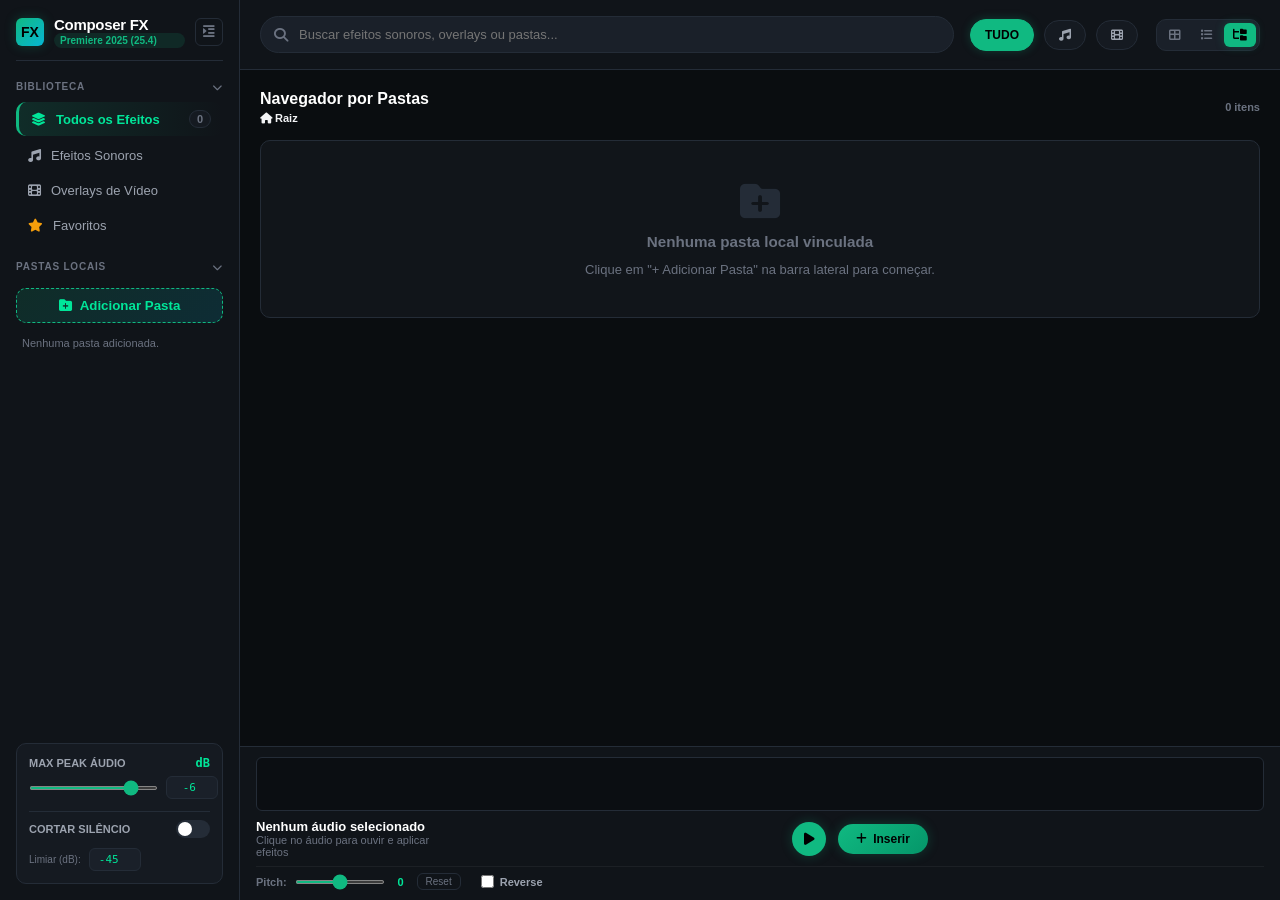
==== index.html @ 4caf9c28 "feat: exibição do gráfico de Waveform no rodapé do player e adição do botão principal + Inserir ao l" ====
<!DOCTYPE html>
<html lang="pt-BR">
<head>
    <meta charset="UTF-8">
    <meta name="viewport" content="width=device-width, initial-scale=1.0">
    <title>Premiere Composer FX Studio</title>
    <!-- FontAwesome for sleek icons -->
    <link rel="stylesheet" href="https://cdnjs.cloudflare.com/ajax/libs/font-awesome/6.4.0/css/all.min.css">
    <link rel="stylesheet" href="css/styles.css">
</head>
<body>

    <div class="app-container">
        <!-- Sidebar Navigation -->
        <aside class="sidebar" id="sidebar">
            <div class="brand-header">
                <div class="brand-logo">FX</div>
                <div style="flex:1;">
                    <div class="brand-title">Composer FX</div>
                    <div class="brand-version">Premiere 2025 (25.4)</div>
                </div>
                <button class="btn-sidebar-toggle" id="btn-toggle-sidebar" title="Recolher Barra Lateral">
                    <i class="fas fa-indent"></i>
                </button>
            </div>

            <!-- Main Categories -->
            <div class="nav-section" id="section-library">
                <div class="nav-section-title collapsible-header" id="header-library">
                    <span>BIBLIOTECA</span>
                    <i class="fas fa-chevron-down toggle-chevron"></i>
                </div>
                <ul class="nav-menu" id="menu-library">
                    <li class="nav-item active" data-filter="all">
                        <i class="fas fa-layer-group"></i>
                        <span>Todos os Efeitos</span>
                        <span class="nav-badge" id="badge-count-all">0</span>
                    </li>
                    <li class="nav-item" data-filter="sfx">
                        <i class="fas fa-music"></i>
                        <span>Efeitos Sonoros</span>
                    </li>
                    <li class="nav-item" data-filter="overlay">
                        <i class="fas fa-film"></i>
                        <span>Overlays de Vídeo</span>
                    </li>
                    <li class="nav-item" data-filter="favorites">
                        <i class="fas fa-star" style="color:#f59e0b;"></i>
                        <span>Favoritos</span>
                    </li>
                </ul>
            </div>

            <!-- Folders Section -->
            <div class="folders-container" id="section-folders">
                <div class="nav-section-title collapsible-header" id="header-folders">
                    <span>PASTAS LOCAIS</span>
                    <i class="fas fa-chevron-down toggle-chevron"></i>
                </div>
                <div class="folders-body" id="body-folders">
                    <button class="folder-btn-add" id="btn-add-folder">
                        <i class="fas fa-folder-plus"></i> Adicionar Pasta
                    </button>
                    <div class="sidebar-folder-tree" id="folder-list">
                        <!-- Populated dynamically with nested tree nodes -->
                    </div>
                </div>
            </div>

            <!-- Persistent Settings (Max Peak & Cut Silence) -->
            <div class="sidebar-settings">
                <div class="setting-group">
                    <div class="setting-label">
                        <span>MAX PEAK ÁUDIO</span>
                        <span class="setting-value" id="val-max-peak">dB</span>
                    </div>
                    <div class="setting-input-row">
                        <input type="range" id="slider-max-peak" min="-36.0" max="0.0" step="0.5" value="-6.0">
                        <input type="number" id="input-max-peak" class="num-input" min="-36.0" max="0.0" step="0.5" value="-6.0">
                    </div>
                </div>

                <div class="setting-group" style="border-top:1px solid var(--border-color); padding-top:8px;">
                    <div class="setting-label">
                        <span>CORTAR SILÊNCIO</span>
                        <label class="toggle-switch">
                            <input type="checkbox" id="toggle-auto-cut">
                            <span class="toggle-slider"></span>
                        </label>
                    </div>
                    <div class="setting-input-row" style="margin-top:4px;">
                        <span style="font-size:10px; color:var(--text-dim);">Limiar (dB):</span>
                        <input type="number" id="input-silence-thresh" class="num-input" min="-80" max="-10" step="1" value="-45">
                    </div>
                </div>
            </div>
        </aside>

        <!-- Main Content View -->
        <main class="main-content">
            <!-- Top Search Header -->
            <header class="top-header">
                <button class="btn-sidebar-expand" id="btn-expand-sidebar" title="Expandir Barra Lateral" style="display: none;">
                    <i class="fas fa-outdent"></i>
                </button>

                <div class="search-box">
                    <i class="fas fa-search search-icon"></i>
                    <input type="text" id="search-input" class="search-input" placeholder="Buscar efeitos sonoros, overlays ou pastas..." autocomplete="off">
                </div>

                <div class="header-actions">
                    <button class="btn-pill active" data-filter="all" title="Todos os Efeitos">TUDO</button>
                    <button class="btn-pill" data-filter="sfx" title="Somente Efeitos Sonoros"><i class="fas fa-music"></i></button>
                    <button class="btn-pill" data-filter="overlay" title="Somente Overlays de Vídeo"><i class="fas fa-film"></i></button>
                    
                    <div class="view-mode-group" id="view-mode-group">
                        <button class="btn-view-mode" data-view="grid" title="Visualização em Grid">
                            <i class="fas fa-th-large"></i>
                        </button>
                        <button class="btn-view-mode" data-view="list" title="Visualização em Lista">
                            <i class="fas fa-list"></i>
                        </button>
                        <button class="btn-view-mode active" data-view="folder" title="Navegar por Pastas">
                            <i class="fas fa-folder-tree"></i>
                        </button>
                    </div>
                </div>
            </header>

            <!-- Indexing Progress Bar Banner -->
            <div class="indexing-banner" id="indexing-banner" style="display: none;">
                <div class="indexing-info">
                    <i class="fas fa-compact-disc fa-spin indexing-icon"></i>
                    <div class="indexing-text-group">
                        <span class="indexing-status-title" id="indexing-status-title">Indexando pastas...</span>
                        <span class="indexing-status-detail" id="indexing-status-detail">Varrendo arquivos em lote...</span>
                    </div>
                </div>
                <div class="indexing-bar-wrapper">
                    <div class="indexing-bar-fill" id="indexing-bar-fill" style="width: 0%;"></div>
                </div>
                <span class="indexing-count-badge" id="indexing-count-badge">0 arquivos</span>
            </div>

            <!-- Content Area -->
            <section class="content-body">
                <div class="section-header">
                    <div class="section-header-left">
                        <h2 class="section-title" id="section-title">Navegador de Assets</h2>
                        <div class="breadcrumb-container" id="breadcrumb-container" style="display: none;">
                            <!-- Breadcrumb links populated dynamically -->
                        </div>
                    </div>
                    <div class="section-header-right" id="asset-count-display">
                        0 itens
                    </div>
                </div>

                <div class="grid-assets" id="grid-assets">
                    <!-- Populated dynamically (Grid, List, or Folder view) -->
                </div>
            </section>

            <!-- Player Bar Footer -->
            <footer class="player-bar">
                <!-- Waveform Display Box (Estilo Premiere Composer) -->
                <div class="player-waveform-box" id="player-waveform-box">
                    <canvas id="player-waveform-canvas" class="player-waveform-canvas"></canvas>
                </div>

                <div class="player-top-row">
                    <div class="player-info">
                        <div class="player-title-box">
                            <span class="player-title" id="player-title">Nenhum áudio selecionado</span>
                            <span class="player-subtitle">Clique no áudio para ouvir e aplicar efeitos</span>
                        </div>
                    </div>

                    <div class="player-controls">
                        <div class="player-buttons">
                            <button class="btn-play-main" id="btn-play-main" title="Tocar / Pausar">
                                <i class="fas fa-play"></i>
                            </button>
                            <button class="btn-insert-main" id="btn-insert-main" title="Inserir na Timeline do Premiere">
                                <i class="fas fa-plus"></i> Inserir
                            </button>
                        </div>
                    </div>
                </div>

                <!-- Advanced Audio Controls: Pitch & Reverse (Estilo Premiere Composer) -->
                <div class="player-extra-controls">
                    <div class="pitch-control-group">
                        <span class="ctrl-label">Pitch:</span>
                        <input type="range" id="slider-pitch" class="pitch-slider" min="-12" max="12" step="1" value="0">
                        <span class="pitch-value-badge" id="val-pitch">0</span>
                        <button class="btn-reset-pitch" id="btn-reset-pitch" title="Resetar Afinação">Reset</button>
                    </div>

                    <div class="reverse-control-group">
                        <label class="reverse-checkbox-label">
                            <input type="checkbox" id="chk-reverse">
                            <span>Reverse</span>
                        </label>
                    </div>
                </div>
            </footer>
        </main>
    </div>

    <!-- Toast Notification -->
    <div id="toast-notification" style="
        position: fixed; bottom: 80px; right: 24px;
        background: linear-gradient(135deg, var(--accent-emerald), #059669);
        color: #000; font-weight: 700; font-size: 12px;
        padding: 10px 18px; border-radius: var(--radius-full);
        box-shadow: 0 4px 20px rgba(0,0,0,0.4);
        opacity: 0; transform: translateY(10px); transition: all 0.3s; pointer-events: none; z-index: 9999;
    "></div>

    <!-- JavaScript Dependencies -->
    <script src="js/CSInterface.js"></script>
    <script src="js/cache-manager.js"></script>
    <script src="js/audio-engine.js"></script>
    <script src="js/overlay-engine.js"></script>
    <script src="js/app.js"></script>
</body>
</html>
---- css/styles.css ----
/* Premiere Composer FX Studio - Modern Dark Emerald Theme */
:root {
    --bg-primary: #0a0d10;
    --bg-sidebar: #101419;
    --bg-card: #151a21;
    --bg-card-hover: #1c232d;
    --bg-input: #1a2029;
    --border-color: #242c37;
    --border-accent: #10b981;
    
    --accent-emerald: #10b981;
    --accent-emerald-glow: rgba(16, 185, 129, 0.25);
    --accent-green-bright: #00e699;
    --accent-cyan: #06b6d4;
    --accent-red: #ef4444;
    
    --text-main: #f3f4f6;
    --text-muted: #9ca3af;
    --text-dim: #6b7280;
    
    --radius-sm: 6px;
    --radius-md: 10px;
    --radius-lg: 16px;
    --radius-full: 9999px;
    
    --transition: all 0.2s cubic-bezier(0.4, 0, 0.2, 1);
    --font-family: 'Inter', -apple-system, BlinkMacSystemFont, 'Segoe UI', Roboto, Helvetica, Arial, sans-serif;
}

* {
    box-sizing: border-box;
    margin: 0;
    padding: 0;
    user-select: none;
}

body {
    font-family: var(--font-family);
    background-color: var(--bg-primary);
    color: var(--text-main);
    font-size: 13px;
    height: 100vh;
    overflow: hidden;
    display: flex;
    flex-direction: column;
}

/* App Container Layout */
.app-container {
    display: flex;
    flex: 1;
    overflow: hidden;
}

/* Sidebar */
.sidebar {
    width: 240px;
    background-color: var(--bg-sidebar);
    border-right: 1px solid var(--border-color);
    display: flex;
    flex-direction: column;
    padding: 16px;
    gap: 16px;
    flex-shrink: 0;
    transition: width 0.25s cubic-bezier(0.4, 0, 0.2, 1), margin 0.25s cubic-bezier(0.4, 0, 0.2, 1), padding 0.25s ease;
    overflow: hidden;
}

.sidebar.collapsed {
    width: 0;
    padding: 0;
    border-right: none;
    margin-left: -1px;
}

.btn-sidebar-toggle, .btn-sidebar-expand {
    background: transparent;
    border: 1px solid var(--border-color);
    color: var(--text-dim);
    width: 28px;
    height: 28px;
    border-radius: var(--radius-sm);
    display: flex;
    align-items: center;
    justify-content: center;
    cursor: pointer;
    transition: var(--transition);
}

.btn-sidebar-toggle:hover, .btn-sidebar-expand:hover {
    color: #fff;
    background: rgba(255, 255, 255, 0.08);
    border-color: var(--accent-emerald);
}

.brand-header {
    display: flex;
    align-items: center;
    gap: 10px;
    padding-bottom: 12px;
    border-bottom: 1px solid var(--border-color);
}

.brand-logo {
    width: 28px;
    height: 28px;
    background: linear-gradient(135deg, var(--accent-emerald), var(--accent-cyan));
    border-radius: var(--radius-sm);
    display: flex;
    align-items: center;
    justify-content: center;
    color: #000;
    font-weight: 800;
    font-size: 14px;
    box-shadow: 0 0 12px var(--accent-emerald-glow);
}

.brand-title {
    font-size: 15px;
    font-weight: 700;
    letter-spacing: -0.3px;
    color: #fff;
}

.brand-version {
    font-size: 10px;
    color: var(--accent-emerald);
    background: rgba(16, 185, 129, 0.12);
    padding: 2px 6px;
    border-radius: var(--radius-full);
    font-weight: 600;
}

/* Navigation Categories */
.nav-section-title {
    font-size: 10px;
    text-transform: uppercase;
    letter-spacing: 0.8px;
    color: var(--text-dim);
    font-weight: 700;
    margin-bottom: 6px;
}

.collapsible-header {
    display: flex;
    align-items: center;
    justify-content: space-between;
    cursor: pointer;
    padding: 4px 0;
    user-select: none;
    transition: var(--transition);
}

.collapsible-header:hover {
    color: var(--accent-emerald);
}

.toggle-chevron {
    font-size: 10px;
    transition: transform 0.2s ease;
    color: var(--text-dim);
}

.nav-section.collapsed .toggle-chevron,
.folders-container.collapsed .toggle-chevron {
    transform: rotate(-90deg);
}

.nav-section.collapsed #menu-library,
.folders-container.collapsed #body-folders {
    display: none;
}

/* Sidebar Tree Explorer */
.sidebar-folder-tree {
    display: flex;
    flex-direction: column;
    gap: 2px;
    margin-top: 8px;
    max-height: 380px;
    overflow-y: auto;
    padding-right: 4px;
}

.tree-node {
    display: flex;
    flex-direction: column;
}

.tree-row {
    display: flex;
    align-items: center;
    gap: 6px;
    padding: 6px 8px;
    border-radius: var(--radius-sm);
    color: var(--text-muted);
    cursor: pointer;
    transition: var(--transition);
    font-size: 12px;
}

.tree-row:hover {
    background-color: rgba(255, 255, 255, 0.05);
    color: var(--text-main);
}

.tree-row.active {
    background: linear-gradient(90deg, rgba(16, 185, 129, 0.2), transparent);
    color: var(--accent-green-bright);
    font-weight: 600;
    border-left: 2px solid var(--accent-emerald);
}

.tree-expander {
    width: 14px;
    height: 14px;
    display: flex;
    align-items: center;
    justify-content: center;
    font-size: 9px;
    color: var(--text-dim);
    transition: transform 0.15s ease;
}

.tree-expander:hover {
    color: #fff;
}

.tree-expander.expanded {
    transform: rotate(90deg);
}

.tree-folder-icon {
    color: #f59e0b;
    font-size: 12px;
}

.tree-folder-name {
    flex: 1;
    white-space: nowrap;
    overflow: hidden;
    text-overflow: ellipsis;
}

.tree-folder-badge {
    font-size: 9px;
    color: var(--text-dim);
    background: rgba(255, 255, 255, 0.05);
    padding: 1px 5px;
    border-radius: var(--radius-full);
}

.tree-folder-remove {
    font-size: 10px;
    color: var(--text-dim);
    opacity: 0;
    transition: opacity 0.15s;
    padding: 2px;
}

.tree-row:hover .tree-folder-remove {
    opacity: 1;
}

.tree-folder-remove:hover {
    color: var(--accent-red);
}

.tree-children {
    display: flex;
    flex-direction: column;
    gap: 2px;
    margin-left: 14px;
    padding-left: 6px;
    border-left: 1px dashed rgba(255, 255, 255, 0.1);
}

.nav-menu {
    display: flex;
    flex-direction: column;
    gap: 4px;
    list-style: none;
}

.nav-item {
    display: flex;
    align-items: center;
    gap: 10px;
    padding: 8px 12px;
    border-radius: var(--radius-md);
    color: var(--text-muted);
    cursor: pointer;
    transition: var(--transition);
    font-weight: 500;
}

.nav-item:hover {
    background-color: rgba(255, 255, 255, 0.04);
    color: var(--text-main);
}

.nav-item.active {
    background: linear-gradient(90deg, rgba(16, 185, 129, 0.15), transparent);
    color: var(--accent-green-bright);
    border-left: 3px solid var(--accent-emerald);
    font-weight: 600;
}

.nav-badge {
    margin-left: auto;
    background: var(--bg-card);
    border: 1px solid var(--border-color);
    padding: 2px 7px;
    border-radius: var(--radius-full);
    font-size: 11px;
    color: var(--text-dim);
}

/* Folder Tree Container */
.folders-container {
    flex: 1;
    overflow-y: auto;
    display: flex;
    flex-direction: column;
    gap: 6px;
}

.folder-btn-add {
    display: flex;
    align-items: center;
    justify-content: center;
    gap: 8px;
    width: 100%;
    padding: 9px;
    background: linear-gradient(135deg, rgba(16, 185, 129, 0.15), rgba(6, 182, 212, 0.15));
    border: 1px dashed var(--accent-emerald);
    border-radius: var(--radius-md);
    color: var(--accent-green-bright);
    font-weight: 600;
    cursor: pointer;
    transition: var(--transition);
}

.folder-btn-add:hover {
    background: linear-gradient(135deg, rgba(16, 185, 129, 0.25), rgba(6, 182, 212, 0.25));
    box-shadow: 0 0 10px var(--accent-emerald-glow);
}

.folder-list {
    display: flex;
    flex-direction: column;
    gap: 2px;
}

.folder-item {
    display: flex;
    align-items: center;
    justify-content: space-between;
    padding: 6px 10px;
    border-radius: var(--radius-sm);
    color: var(--text-muted);
    cursor: pointer;
    font-size: 12px;
}

.folder-item:hover {
    background-color: var(--bg-card-hover);
    color: var(--text-main);
}

.folder-item .folder-remove {
    opacity: 0;
    color: var(--text-dim);
    transition: var(--transition);
}

.folder-item:hover .folder-remove {
    opacity: 1;
}

.folder-item .folder-remove:hover {
    color: var(--accent-red);
}

/* Settings Box in Sidebar */
.sidebar-settings {
    background: var(--bg-card);
    border: 1px solid var(--border-color);
    border-radius: var(--radius-md);
    padding: 12px;
    display: flex;
    flex-direction: column;
    gap: 12px;
}

.setting-group {
    display: flex;
    flex-direction: column;
    gap: 6px;
}

.setting-label {
    display: flex;
    justify-content: space-between;
    align-items: center;
    font-size: 11px;
    font-weight: 600;
    color: var(--text-muted);
}

.setting-value {
    color: var(--accent-green-bright);
    font-family: monospace;
    font-size: 12px;
}

.setting-input-row {
    display: flex;
    align-items: center;
    gap: 8px;
}

input[type="range"] {
    flex: 1;
    accent-color: var(--accent-emerald);
    height: 4px;
    border-radius: 2px;
    background: var(--border-color);
    cursor: pointer;
}

.num-input {
    width: 52px;
    background: var(--bg-input);
    border: 1px solid var(--border-color);
    border-radius: var(--radius-sm);
    color: var(--accent-green-bright);
    padding: 4px 6px;
    font-size: 11px;
    text-align: right;
    font-family: monospace;
}

/* Toggle Switch */
.toggle-switch {
    position: relative;
    display: inline-block;
    width: 34px;
    height: 18px;
}

.toggle-switch input {
    opacity: 0;
    width: 0;
    height: 0;
}

.toggle-slider {
    position: absolute;
    cursor: pointer;
    top: 0; left: 0; right: 0; bottom: 0;
    background-color: var(--border-color);
    transition: .2s;
    border-radius: 18px;
}

.toggle-slider:before {
    position: absolute;
    content: "";
    height: 14px;
    width: 14px;
    left: 2px;
    bottom: 2px;
    background-color: white;
    transition: .2s;
    border-radius: 50%;
}

input:checked + .toggle-slider {
    background-color: var(--accent-emerald);
}

input:checked + .toggle-slider:before {
    transform: translateX(16px);
}

/* Main Content Area */
.main-content {
    flex: 1;
    display: flex;
    flex-direction: column;
    background-color: var(--bg-primary);
    overflow: hidden;
}

/* Top Header Bar */
.top-header {
    padding: 16px 20px;
    background-color: var(--bg-sidebar);
    border-bottom: 1px solid var(--border-color);
    display: flex;
    align-items: center;
    gap: 16px;
}

.search-box {
    flex: 1;
    position: relative;
    display: flex;
    align-items: center;
}

.search-icon {
    position: absolute;
    left: 14px;
    color: var(--text-dim);
    font-size: 14px;
}

.search-input {
    width: 100%;
    background-color: var(--bg-input);
    border: 1px solid var(--border-color);
    border-radius: var(--radius-full);
    padding: 10px 16px 10px 38px;
    color: var(--text-main);
    font-size: 13px;
    outline: none;
    transition: var(--transition);
}

.search-input:focus {
    border-color: var(--accent-emerald);
    box-shadow: 0 0 0 3px var(--accent-emerald-glow);
}

.header-actions {
    display: flex;
    align-items: center;
    gap: 10px;
}

.btn-pill {
    display: flex;
    align-items: center;
    gap: 6px;
    padding: 8px 14px;
    border-radius: var(--radius-full);
    background: var(--bg-card);
    border: 1px solid var(--border-color);
    color: var(--text-muted);
    font-size: 12px;
    font-weight: 500;
    cursor: pointer;
    transition: var(--transition);
}

.btn-pill:hover {
    border-color: var(--accent-emerald);
    color: var(--text-main);
}

.btn-pill.active {
    background: var(--accent-emerald);
    color: #000;
    font-weight: 700;
    border-color: var(--accent-emerald);
    box-shadow: 0 0 10px var(--accent-emerald-glow);
}

/* Asset Content & Grid */
.content-body {
    flex: 1;
    padding: 20px;
    overflow-y: auto;
    display: flex;
    flex-direction: column;
    gap: 16px;
    min-height: 0;
    min-width: 0;
}

.section-header {
    display: flex;
    justify-content: space-between;
    align-items: center;
}

.section-title {
    font-size: 16px;
    font-weight: 700;
    color: #fff;
}

.grid-assets {
    display: grid;
    grid-template-columns: repeat(auto-fill, minmax(260px, 1fr));
    gap: 14px;
}

/* Asset Card */
.asset-card {
    background-color: var(--bg-card);
    border: 1px solid var(--border-color);
    border-radius: var(--radius-md);
    padding: 12px;
    display: flex;
    flex-direction: column;
    gap: 10px;
    transition: var(--transition);
    position: relative;
    overflow: hidden;
}

.asset-card:hover {
    border-color: var(--border-accent);
    transform: translateY(-2px);
    box-shadow: 0 6px 20px rgba(0, 0, 0, 0.3);
}

.card-top {
    display: flex;
    align-items: center;
    justify-content: space-between;
    gap: 8px;
}

.card-title {
    font-weight: 600;
    font-size: 13px;
    color: #fff;
    white-space: nowrap;
    overflow: hidden;
    text-overflow: ellipsis;
    flex: 1;
}

.card-badge {
    padding: 2px 7px;
    border-radius: var(--radius-full);
    font-size: 10px;
    font-weight: 700;
    text-transform: uppercase;
}

.badge-sfx {
    background: rgba(16, 185, 129, 0.15);
    color: var(--accent-green-bright);
    border: 1px solid rgba(16, 185, 129, 0.3);
}

.badge-overlay {
    background: rgba(6, 182, 212, 0.15);
    color: var(--accent-cyan);
    border: 1px solid rgba(6, 182, 212, 0.3);
}

/* Card Preview Area */
.card-preview-box {
    width: 100%;
    height: 60px;
    background-color: #0b0e12;
    border-radius: var(--radius-sm);
    position: relative;
    overflow: hidden;
    display: flex;
    align-items: center;
    justify-content: center;
}

/* Audio Waveform Canvas */
.waveform-canvas {
    width: 100%;
    height: 100%;
    display: block;
}

/* Video Overlay Preview Canvas & Hover Scrub */
.overlay-preview-container {
    width: 100%;
    height: 100%;
    position: relative;
    cursor: pointer;
}

.overlay-thumbnail {
    width: 100%;
    height: 100%;
    object-fit: cover;
}

.overlay-hover-scrubber {
    position: absolute;
    top: 0; left: 0; right: 0; bottom: 0;
    background: rgba(0, 0, 0, 0.2);
    opacity: 0;
    transition: opacity 0.2s;
}

.overlay-preview-container:hover .overlay-hover-scrubber {
    opacity: 1;
}

/* Card Footer */
.card-bottom {
    display: flex;
    align-items: center;
    justify-content: space-between;
    gap: 8px;
}

.card-info-specs {
    display: flex;
    align-items: center;
    gap: 8px;
    font-size: 11px;
    color: var(--text-dim);
}

.peak-tag {
    font-family: monospace;
    color: var(--accent-green-bright);
    font-size: 11px;
}

.card-actions {
    display: flex;
    align-items: center;
    gap: 6px;
}

.btn-icon {
    width: 28px;
    height: 28px;
    border-radius: var(--radius-sm);
    background-color: rgba(255, 255, 255, 0.05);
    border: 1px solid var(--border-color);
    color: var(--text-muted);
    display: flex;
    align-items: center;
    justify-content: center;
    cursor: pointer;
    transition: var(--transition);
}

.btn-icon:hover {
    background-color: var(--bg-card-hover);
    color: var(--text-main);
    border-color: var(--accent-emerald);
}

.btn-insert {
    padding: 5px 12px;
    border-radius: var(--radius-sm);
    background: linear-gradient(135deg, var(--accent-emerald), #059669);
    color: #000;
    font-weight: 700;
    font-size: 11px;
    border: none;
    cursor: pointer;
    transition: var(--transition);
    display: flex;
    align-items: center;
    gap: 4px;
}

.btn-insert:hover {
    box-shadow: 0 0 12px var(--accent-emerald-glow);
    transform: scale(1.02);
}

/* Footer Audio Player Bar */
.player-bar {
    background-color: var(--bg-sidebar);
    border-top: 1px solid var(--border-color);
    display: flex;
    flex-direction: column;
    padding: 10px 16px;
    gap: 8px;
}

.player-waveform-box {
    width: 100%;
    height: 54px;
    background-color: #0b0e12;
    border: 1px solid var(--border-color);
    border-radius: var(--radius-sm);
    overflow: hidden;
    position: relative;
}

.player-waveform-canvas {
    width: 100%;
    height: 100%;
    display: block;
}

.player-top-row {
    display: flex;
    align-items: center;
    justify-content: space-between;
    width: 100%;
}

.player-buttons {
    display: flex;
    align-items: center;
    gap: 10px;
}

.btn-play-main {
    width: 36px;
    height: 36px;
    border-radius: var(--radius-full);
    background: linear-gradient(135deg, var(--accent-emerald), #059669);
    border: none;
    color: #000;
    font-size: 14px;
    display: flex;
    align-items: center;
    justify-content: center;
    cursor: pointer;
    transition: var(--transition);
    box-shadow: 0 0 12px var(--accent-emerald-glow);
}

.btn-play-main:hover {
    transform: scale(1.06);
}

.btn-insert-main {
    padding: 8px 18px;
    border-radius: var(--radius-full);
    background: linear-gradient(135deg, var(--accent-emerald), #059669);
    color: #000;
    font-weight: 700;
    font-size: 12px;
    border: none;
    cursor: pointer;
    display: flex;
    align-items: center;
    gap: 6px;
    transition: var(--transition);
    box-shadow: 0 0 12px var(--accent-emerald-glow);
}

.btn-insert-main:hover {
    transform: scale(1.04);
    box-shadow: 0 0 16px var(--accent-green-bright);
}

.player-extra-controls {
    display: flex;
    align-items: center;
    gap: 20px;
    padding-top: 6px;
    border-top: 1px solid rgba(255, 255, 255, 0.05);
    font-size: 11px;
    color: var(--text-muted);
}

.pitch-control-group {
    display: flex;
    align-items: center;
    gap: 8px;
}

.ctrl-label {
    font-weight: 600;
    color: var(--text-dim);
}

.pitch-slider {
    width: 90px;
    accent-color: var(--accent-emerald);
    cursor: pointer;
}

.pitch-value-badge {
    font-weight: 700;
    color: var(--accent-green-bright);
    min-width: 16px;
    text-align: center;
}

.btn-reset-pitch {
    background: transparent;
    border: 1px solid var(--border-color);
    color: var(--text-dim);
    font-size: 10px;
    padding: 2px 8px;
    border-radius: var(--radius-sm);
    cursor: pointer;
    transition: var(--transition);
}

.btn-reset-pitch:hover {
    color: #fff;
    border-color: var(--accent-emerald);
    background: rgba(16, 185, 129, 0.1);
}

.reverse-control-group {
    display: flex;
    align-items: center;
}

.reverse-checkbox-label {
    display: flex;
    align-items: center;
    gap: 6px;
    cursor: pointer;
    user-select: none;
    font-weight: 600;
    color: var(--text-muted);
    transition: var(--transition);
}

.reverse-checkbox-label input[type="checkbox"] {
    accent-color: var(--accent-emerald);
    cursor: pointer;
}

.reverse-checkbox-label:hover {
    color: #fff;
}

.player-info {
    width: 200px;
    display: flex;
    align-items: center;
    gap: 12px;
}

.player-title-box {
    display: flex;
    flex-direction: column;
    overflow: hidden;
}

.player-title {
    font-weight: 600;
    color: #fff;
    white-space: nowrap;
    overflow: hidden;
    text-overflow: ellipsis;
}

.player-subtitle {
    font-size: 11px;
    color: var(--text-dim);
}

.player-controls {
    flex: 1;
    display: flex;
    flex-direction: column;
    align-items: center;
    gap: 4px;
}

.player-buttons {
    display: flex;
    align-items: center;
    gap: 12px;
}

.btn-play-main {
    width: 34px;
    height: 34px;
    border-radius: 50%;
    background: var(--accent-emerald);
    color: #000;
    border: none;
    display: flex;
    align-items: center;
    justify-content: center;
    cursor: pointer;
    font-size: 14px;
    transition: var(--transition);
}

.btn-play-main:hover {
    transform: scale(1.08);
    box-shadow: 0 0 14px var(--accent-emerald-glow);
}

.player-seek-row {
    width: 100%;
    max-width: 450px;
    display: flex;
    align-items: center;
    gap: 10px;
    font-size: 11px;
    color: var(--text-dim);
    font-family: monospace;
}

.seek-bar {
    flex: 1;
}

/* Custom Scrollbar */
::-webkit-scrollbar {
    width: 6px;
    height: 6px;
}
::-webkit-scrollbar-track {
    background: var(--bg-primary);
}
::-webkit-scrollbar-thumb {
    background: var(--border-color);
    border-radius: 3px;
}
::-webkit-scrollbar-thumb:hover {
    background: var(--text-dim);
}

/* Empty State & Indexing Loader */
.empty-state {
    display: flex;
    flex-direction: column;
    align-items: center;
    justify-content: center;
    padding: 60px 20px;
    text-align: center;
    color: var(--text-dim);
    gap: 12px;
}

.empty-icon {
    font-size: 40px;
    color: var(--border-color);
}

/* ==========================================================================
   VIEW MODE SWITCHER & HEADER EXTRA CONTROLS
   ========================================================================== */
.view-mode-group {
    display: flex;
    align-items: center;
    background: var(--bg-input);
    padding: 3px;
    border-radius: var(--radius-md);
    border: 1px solid var(--border-color);
    margin-left: 8px;
    gap: 2px;
}

.btn-view-mode {
    background: transparent;
    border: none;
    color: var(--text-dim);
    padding: 5px 9px;
    border-radius: var(--radius-sm);
    cursor: pointer;
    font-size: 12px;
    transition: var(--transition);
}

.btn-view-mode:hover {
    color: var(--text-main);
    background: rgba(255, 255, 255, 0.05);
}

.btn-view-mode.active {
    background: var(--accent-emerald);
    color: #000;
    font-weight: 700;
    box-shadow: 0 0 10px var(--accent-emerald-glow);
}

/* ==========================================================================
   INDEXING PROGRESS BAR BANNER
   ========================================================================== */
.indexing-banner {
    background: linear-gradient(90deg, #101921, #16222e);
    border-bottom: 1px solid var(--border-accent);
    padding: 10px 20px;
    display: flex;
    align-items: center;
    gap: 16px;
    box-shadow: 0 4px 15px rgba(0, 0, 0, 0.3);
    animation: fadeIn 0.3s ease-out;
}

.indexing-info {
    display: flex;
    align-items: center;
    gap: 12px;
    min-width: 220px;
}

.indexing-icon {
    color: var(--accent-emerald);
    font-size: 18px;
}

.indexing-text-group {
    display: flex;
    flex-direction: column;
}

.indexing-status-title {
    font-weight: 700;
    font-size: 12px;
    color: #fff;
}

.indexing-status-detail {
    font-size: 10px;
    color: var(--text-muted);
    max-width: 200px;
    white-space: nowrap;
    overflow: hidden;
    text-overflow: ellipsis;
}

.indexing-bar-wrapper {
    flex: 1;
    height: 8px;
    background: rgba(255, 255, 255, 0.08);
    border-radius: var(--radius-full);
    overflow: hidden;
    position: relative;
    border: 1px solid rgba(16, 185, 129, 0.2);
}

.indexing-bar-fill {
    height: 100%;
    background: linear-gradient(90deg, var(--accent-emerald), var(--accent-green-bright));
    border-radius: var(--radius-full);
    transition: width 0.15s ease-out;
    box-shadow: 0 0 12px var(--accent-emerald);
}

.indexing-count-badge {
    font-size: 11px;
    font-weight: 700;
    background: rgba(16, 185, 129, 0.15);
    color: var(--accent-green-bright);
    padding: 4px 10px;
    border-radius: var(--radius-full);
    border: 1px solid rgba(16, 185, 129, 0.3);
    white-space: nowrap;
}

/* ==========================================================================
   SECTION HEADER & BREADCRUMB NAVIGATION
   ========================================================================== */
.section-header-left {
    display: flex;
    flex-direction: column;
    gap: 4px;
}

.section-header-right {
    font-size: 11px;
    color: var(--text-dim);
    font-weight: 600;
}

.breadcrumb-container {
    display: flex;
    align-items: center;
    gap: 6px;
    font-size: 11px;
    color: var(--text-muted);
    flex-wrap: wrap;
}

.breadcrumb-item {
    color: var(--accent-emerald);
    cursor: pointer;
    font-weight: 600;
    transition: var(--transition);
}

.breadcrumb-item:hover {
    color: #fff;
    text-decoration: underline;
}

.breadcrumb-item.active {
    color: var(--text-main);
    cursor: default;
    text-decoration: none;
}

.breadcrumb-sep {
    color: var(--text-dim);
    font-size: 9px;
}

/* ==========================================================================
   LIST VIEW LAYOUT (ESTILO PREMIERE COMPOSER)
   ========================================================================== */
.asset-list-container {
    display: flex;
    flex-direction: column;
    gap: 4px;
    width: 100%;
}

.asset-list-row {
    display: flex;
    align-items: center;
    background: var(--bg-card);
    border: 1px solid var(--border-color);
    border-radius: var(--radius-sm);
    padding: 8px 12px;
    gap: 12px;
    transition: var(--transition);
}

.asset-list-row:hover {
    background: var(--bg-card-hover);
    border-color: var(--accent-emerald);
    transform: translateX(2px);
}

.list-col-type {
    display: flex;
    align-items: center;
    justify-content: center;
    width: 28px;
}

.list-col-play {
    display: flex;
    align-items: center;
}

.list-col-info {
    flex: 1;
    display: flex;
    flex-direction: column;
    gap: 2px;
    min-width: 0;
}

.list-asset-name {
    font-weight: 600;
    color: #fff;
    font-size: 12px;
    white-space: nowrap;
    overflow: hidden;
    text-overflow: ellipsis;
}

.list-asset-path {
    font-size: 10px;
    color: var(--text-dim);
    white-space: nowrap;
    overflow: hidden;
    text-overflow: ellipsis;
}

.list-col-meta {
    display: flex;
    align-items: center;
    gap: 10px;
}

.list-dur-badge, .list-peak-badge {
    font-size: 11px;
    font-family: monospace;
    color: var(--text-muted);
    background: rgba(255, 255, 255, 0.05);
    padding: 2px 6px;
    border-radius: 4px;
}

.list-col-actions {
    display: flex;
    align-items: center;
    gap: 6px;
}

/* ==========================================================================
   FOLDER TREE VIEW GRID (ESTILO PREMIERE COMPOSER)
   ========================================================================== */
.folder-tree-grid {
    display: grid;
    grid-template-columns: repeat(auto-fill, minmax(200px, 1fr));
    gap: 12px;
    width: 100%;
}

.folder-card {
    background: var(--bg-card);
    border: 1px solid var(--border-color);
    border-radius: var(--radius-md);
    padding: 16px;
    display: flex;
    align-items: center;
    gap: 14px;
    cursor: pointer;
    transition: var(--transition);
}

.folder-card:hover {
    background: var(--bg-card-hover);
    border-color: var(--accent-emerald);
    box-shadow: 0 4px 15px rgba(16, 185, 129, 0.15);
    transform: translateY(-2px);
}

.folder-card-icon {
    font-size: 26px;
    color: #f59e0b;
}

.folder-card-info {
    display: flex;
    flex-direction: column;
    min-width: 0;
}

.folder-card-name {
    font-weight: 700;
    color: #fff;
    font-size: 13px;
    white-space: nowrap;
    overflow: hidden;
    text-overflow: ellipsis;
}

.folder-card-count {
    font-size: 11px;
    color: var(--text-muted);
    margin-top: 2px;
}

@keyframes fadeIn {
    from { opacity: 0; transform: translateY(-5px); }
    to { opacity: 1; transform: translateY(0); }
}

/* ==========================================================================
   PREMIERE COMPOSER FILE TREE EXPLORER (OFFICIAL COMPOSER STYLE)
   ========================================================================== */
.composer-tree-view {
    display: flex;
    flex-direction: column;
    width: 100%;
    background: #11151a;
    border: 1px solid var(--border-color);
    border-radius: var(--radius-md);
    overflow-y: auto;
    max-height: 100%;
    min-height: 0;
}

.composer-tree-node {
    display: flex;
    flex-direction: column;
}

.composer-tree-row {
    display: flex;
    align-items: center;
    gap: 8px;
    padding: 7px 12px;
    color: #e5e7eb;
    font-size: 13px;
    cursor: pointer;
    user-select: none;
    transition: var(--transition);
    border-bottom: 1px solid rgba(255, 255, 255, 0.03);
}

.composer-tree-row:hover {
    background-color: rgba(255, 255, 255, 0.06);
    color: #fff;
}

.composer-tree-row.selected {
    background: rgba(16, 185, 129, 0.18) !important;
    border-left: 3px solid var(--accent-green-bright);
    color: #fff;
}

.composer-chevron {
    width: 16px;
    height: 16px;
    display: flex;
    align-items: center;
    justify-content: center;
    font-size: 10px;
    color: var(--text-dim);
    transition: transform 0.15s ease;
}

.composer-chevron.expanded {
    transform: rotate(90deg);
}

.composer-folder-icon {
    color: #f59e0b;
    font-size: 14px;
}

.composer-file-icon {
    color: var(--accent-emerald);
    font-size: 13px;
    background: rgba(16, 185, 129, 0.12);
    padding: 3px 5px;
    border-radius: 4px;
}

.composer-file-icon.overlay {
    color: var(--accent-cyan);
    background: rgba(6, 182, 212, 0.12);
}

.composer-title {
    flex: 1;
    font-weight: 500;
    white-space: nowrap;
    overflow: hidden;
    text-overflow: ellipsis;
}

.composer-count-badge {
    font-size: 10px;
    color: var(--text-dim);
    background: rgba(255, 255, 255, 0.05);
    padding: 2px 6px;
    border-radius: var(--radius-full);
}

.composer-tree-children {
    display: flex;
    flex-direction: column;
    margin-left: 18px;
    border-left: 1px solid rgba(255, 255, 255, 0.06);
}

.composer-fav-btn {
    color: var(--text-dim);
    font-size: 11px;
    padding: 2px 4px;
    transition: var(--transition);
}

.composer-fav-btn:hover, .composer-fav-btn.active {
    color: #f59e0b;
}

/* Responsive Media Queries */
@media (max-width: 480px) {
    .top-header {
        padding: 8px 12px;
        gap: 8px;
    }
    .search-box {
        max-width: none;
    }
    .header-actions {
        gap: 4px;
    }
    .btn-pill {
        padding: 5px 8px;
        font-size: 11px;
    }
}
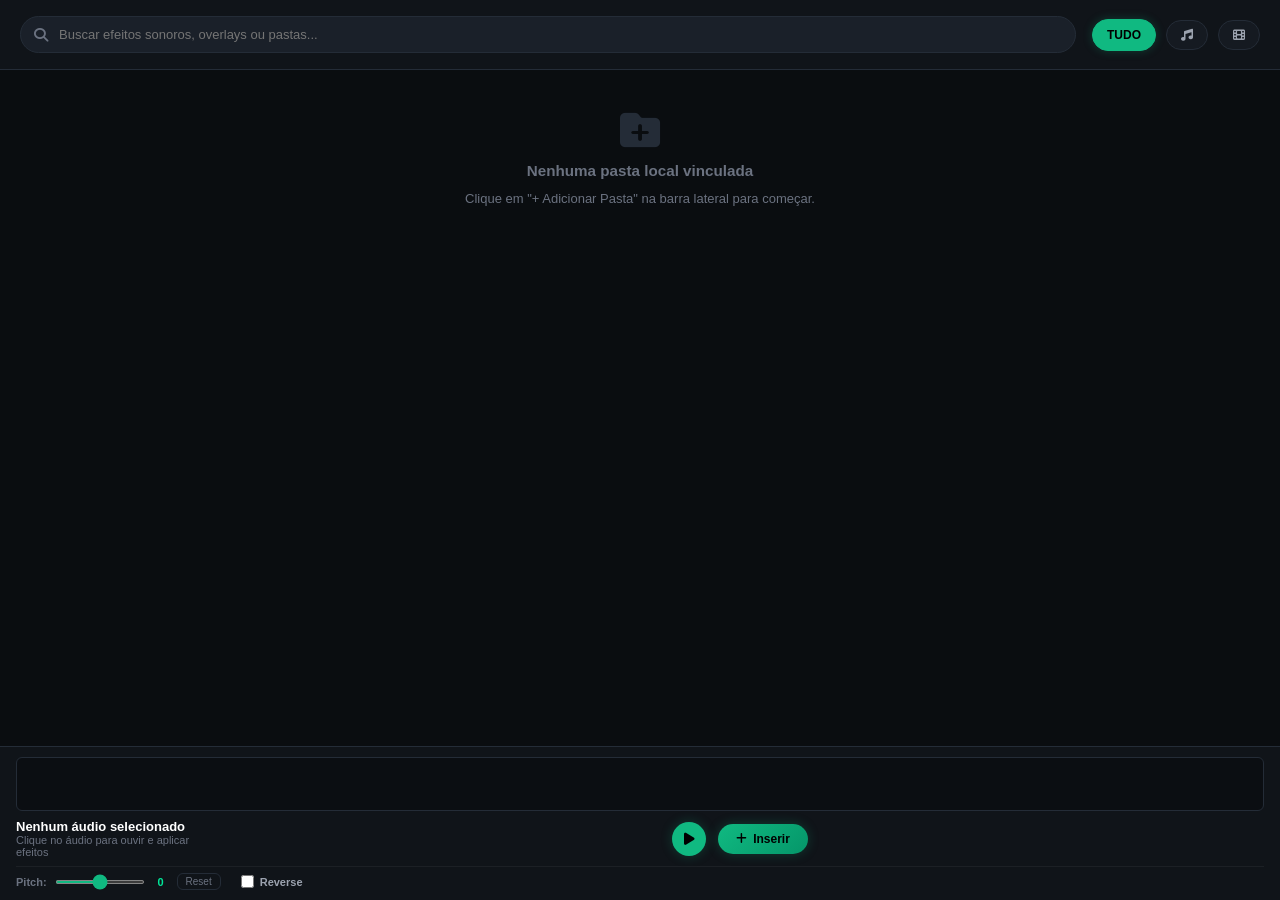
==== commit 8db4c7af: "feat: remoção total dos modos de lista/grid antigos, remoção de títulos/migalhas e navegação por pas" ====
--- a/index.html
+++ b/index.html
@@ -114,13 +114,7 @@
                     <button class="btn-pill" data-filter="sfx" title="Somente Efeitos Sonoros"><i class="fas fa-music"></i></button>
                     <button class="btn-pill" data-filter="overlay" title="Somente Overlays de Vídeo"><i class="fas fa-film"></i></button>
                     
-                    <div class="view-mode-group" id="view-mode-group">
-                        <button class="btn-view-mode" data-view="grid" title="Visualização em Grid">
-                            <i class="fas fa-th-large"></i>
-                        </button>
-                        <button class="btn-view-mode" data-view="list" title="Visualização em Lista">
-                            <i class="fas fa-list"></i>
-                        </button>
+                    <div class="view-mode-group" id="view-mode-group" style="display: none;">
                         <button class="btn-view-mode active" data-view="folder" title="Navegar por Pastas">
                             <i class="fas fa-folder-tree"></i>
                         </button>
@@ -143,21 +137,21 @@
                 <span class="indexing-count-badge" id="indexing-count-badge">0 arquivos</span>
             </div>
 
-            <!-- Content Area -->
-            <section class="content-body">
-                <div class="section-header">
+            <!-- Content Area (100% Tela Cheia para Árvore de Pastas) -->
+            <section class="content-body" style="padding: 0; gap: 0;">
+                <div class="section-header" style="display: none !important;">
                     <div class="section-header-left">
-                        <h2 class="section-title" id="section-title">Navegador de Assets</h2>
-                        <div class="breadcrumb-container" id="breadcrumb-container" style="display: none;">
+                        <h2 class="section-title" id="section-title">Navegador por Pastas</h2>
+                        <div class="breadcrumb-container" id="breadcrumb-container" style="display: none !important;">
                             <!-- Breadcrumb links populated dynamically -->
                         </div>
                     </div>
-                    <div class="section-header-right" id="asset-count-display">
+                    <div class="section-header-right" id="asset-count-display" style="display: none !important;">
                         0 itens
                     </div>
                 </div>
 
-                <div class="grid-assets" id="grid-assets">
+                <div class="grid-assets" id="grid-assets" style="width:100%; height:100%;">
                     <!-- Populated dynamically (Grid, List, or Folder view) -->
                 </div>
             </section>
--- a/css/styles.css
+++ b/css/styles.css
@@ -52,25 +52,9 @@
     overflow: hidden;
 }
 
-/* Sidebar */
+/* Sidebar (Oculta para visualização em tela cheia estilo Premiere Composer) */
 .sidebar {
-    width: 240px;
-    background-color: var(--bg-sidebar);
-    border-right: 1px solid var(--border-color);
-    display: flex;
-    flex-direction: column;
-    padding: 16px;
-    gap: 16px;
-    flex-shrink: 0;
-    transition: width 0.25s cubic-bezier(0.4, 0, 0.2, 1), margin 0.25s cubic-bezier(0.4, 0, 0.2, 1), padding 0.25s ease;
-    overflow: hidden;
-}
-
-.sidebar.collapsed {
-    width: 0;
-    padding: 0;
-    border-right: none;
-    margin-left: -1px;
+    display: none !important;
 }
 
 .btn-sidebar-toggle, .btn-sidebar-expand {
@@ -1207,74 +1191,68 @@
     align-items: center;
     background: var(--bg-card);
     border: 1px solid var(--border-color);
-    border-radius: var(--radius-sm);
-    padding: 8px 12px;
-    gap: 12px;
+    border-radius: 4px;
+    padding: 3px 8px;
+    gap: 8px;
+    min-height: 26px;
     transition: var(--transition);
 }
 
 .asset-list-row:hover {
     background: var(--bg-card-hover);
     border-color: var(--accent-emerald);
-    transform: translateX(2px);
+}
+
+.asset-list-row.selected {
+    background: rgba(16, 185, 129, 0.2) !important;
+    border-left: 3px solid var(--accent-green-bright);
+    color: #fff;
 }
 
 .list-col-type {
     display: flex;
     align-items: center;
     justify-content: center;
-    width: 28px;
-}
-
-.list-col-play {
-    display: flex;
-    align-items: center;
+    font-size: 11px;
+    color: var(--accent-emerald);
 }
 
 .list-col-info {
     flex: 1;
     display: flex;
-    flex-direction: column;
-    gap: 2px;
+    align-items: center;
+    gap: 6px;
     min-width: 0;
 }
 
 .list-asset-name {
-    font-weight: 600;
-    color: #fff;
+    font-weight: 400;
+    color: #e5e7eb;
     font-size: 12px;
     white-space: nowrap;
     overflow: hidden;
     text-overflow: ellipsis;
 }
 
-.list-asset-path {
+.list-col-meta {
+    display: flex;
+    align-items: center;
+    gap: 6px;
+}
+
+.list-dur-badge, .list-peak-badge {
     font-size: 10px;
-    color: var(--text-dim);
-    white-space: nowrap;
-    overflow: hidden;
-    text-overflow: ellipsis;
-}
-
-.list-col-meta {
-    display: flex;
-    align-items: center;
-    gap: 10px;
-}
-
-.list-dur-badge, .list-peak-badge {
-    font-size: 11px;
     font-family: monospace;
-    color: var(--text-muted);
-    background: rgba(255, 255, 255, 0.05);
-    padding: 2px 6px;
-    border-radius: 4px;
+    color: var(--text-dim);
+    background: rgba(255, 255, 255, 0.04);
+    padding: 1px 5px;
+    border-radius: 3px;
 }
 
 .list-col-actions {
     display: flex;
     align-items: center;
-    gap: 6px;
+    gap: 4px;
 }
 
 /* ==========================================================================
@@ -1344,9 +1322,10 @@
     display: flex;
     flex-direction: column;
     width: 100%;
-    background: #11151a;
-    border: 1px solid var(--border-color);
-    border-radius: var(--radius-md);
+    height: 100%;
+    background: transparent;
+    border: none;
+    border-radius: 0;
     overflow-y: auto;
     max-height: 100%;
     min-height: 0;
@@ -1360,14 +1339,15 @@
 .composer-tree-row {
     display: flex;
     align-items: center;
-    gap: 8px;
-    padding: 7px 12px;
-    color: #e5e7eb;
-    font-size: 13px;
+    gap: 6px;
+    padding: 3px 8px;
+    min-height: 25px;
+    color: #d1d5db;
+    font-size: 12px;
     cursor: pointer;
     user-select: none;
     transition: var(--transition);
-    border-bottom: 1px solid rgba(255, 255, 255, 0.03);
+    border-bottom: 1px solid rgba(255, 255, 255, 0.02);
 }
 
 .composer-tree-row:hover {
@@ -1376,18 +1356,18 @@
 }
 
 .composer-tree-row.selected {
-    background: rgba(16, 185, 129, 0.18) !important;
+    background: rgba(16, 185, 129, 0.2) !important;
     border-left: 3px solid var(--accent-green-bright);
     color: #fff;
 }
 
 .composer-chevron {
-    width: 16px;
-    height: 16px;
+    width: 14px;
+    height: 14px;
     display: flex;
     align-items: center;
     justify-content: center;
-    font-size: 10px;
+    font-size: 9px;
     color: var(--text-dim);
     transition: transform 0.15s ease;
 }
@@ -1398,15 +1378,15 @@
 
 .composer-folder-icon {
     color: #f59e0b;
-    font-size: 14px;
+    font-size: 13px;
 }
 
 .composer-file-icon {
     color: var(--accent-emerald);
-    font-size: 13px;
+    font-size: 11px;
     background: rgba(16, 185, 129, 0.12);
-    padding: 3px 5px;
-    border-radius: 4px;
+    padding: 2px 4px;
+    border-radius: 3px;
 }
 
 .composer-file-icon.overlay {
@@ -1416,25 +1396,26 @@
 
 .composer-title {
     flex: 1;
-    font-weight: 500;
+    font-weight: 400;
+    font-size: 12px;
     white-space: nowrap;
     overflow: hidden;
     text-overflow: ellipsis;
 }
 
 .composer-count-badge {
-    font-size: 10px;
+    font-size: 9px;
     color: var(--text-dim);
     background: rgba(255, 255, 255, 0.05);
-    padding: 2px 6px;
+    padding: 1px 5px;
     border-radius: var(--radius-full);
 }
 
 .composer-tree-children {
     display: flex;
     flex-direction: column;
-    margin-left: 18px;
-    border-left: 1px solid rgba(255, 255, 255, 0.06);
+    margin-left: 14px;
+    border-left: 1px solid rgba(255, 255, 255, 0.05);
 }
 
 .composer-fav-btn {
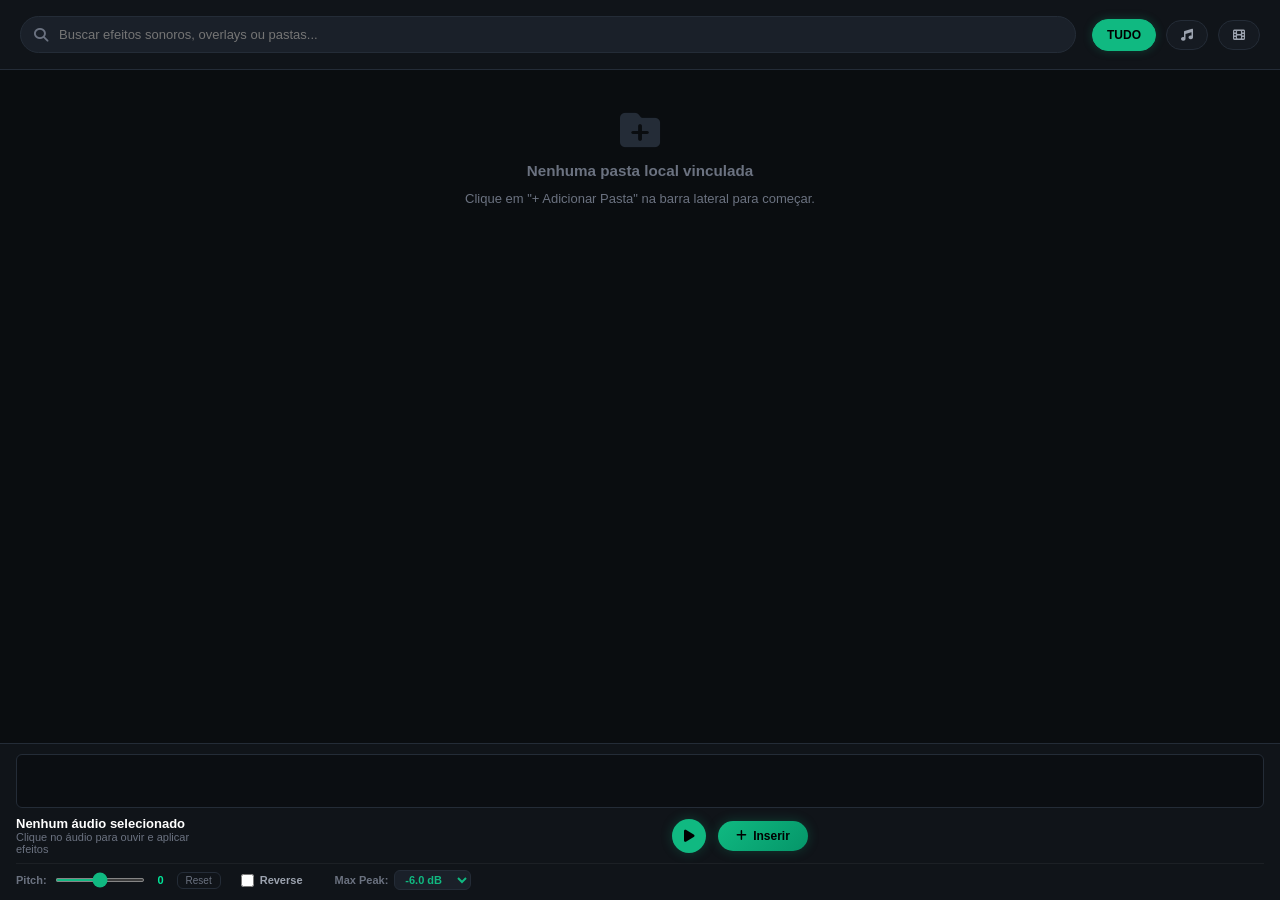
==== commit 1ddc838b: "feat: adição do controle de Max Peak no rodapé, seek por clique na waveform e inserção segura com JS" ====
--- a/index.html
+++ b/index.html
@@ -183,7 +183,7 @@
                     </div>
                 </div>
 
-                <!-- Advanced Audio Controls: Pitch & Reverse (Estilo Premiere Composer) -->
+                <!-- Advanced Audio Controls: Pitch, Reverse & Max Peak (Estilo Premiere Composer) -->
                 <div class="player-extra-controls">
                     <div class="pitch-control-group">
                         <span class="ctrl-label">Pitch:</span>
@@ -197,6 +197,18 @@
                             <input type="checkbox" id="chk-reverse">
                             <span>Reverse</span>
                         </label>
+                    </div>
+
+                    <div class="max-peak-control-group">
+                        <span class="ctrl-label">Max Peak:</span>
+                        <select id="select-max-peak-player" class="player-select-peak">
+                            <option value="-6.0" selected>-6.0 dB</option>
+                            <option value="-3.0">-3.0 dB</option>
+                            <option value="-1.0">-1.0 dB</option>
+                            <option value="0.0">0.0 dB</option>
+                            <option value="-9.0">-9.0 dB</option>
+                            <option value="-12.0">-12.0 dB</option>
+                        </select>
                     </div>
                 </div>
             </footer>
--- a/css/styles.css
+++ b/css/styles.css
@@ -1429,21 +1429,29 @@
     color: #f59e0b;
 }
 
-/* Responsive Media Queries */
-@media (max-width: 480px) {
-    .top-header {
-        padding: 8px 12px;
-        gap: 8px;
-    }
-    .search-box {
-        max-width: none;
-    }
-    .header-actions {
-        gap: 4px;
-    }
-    .btn-pill {
-        padding: 5px 8px;
-        font-size: 11px;
-    }
-}
-
+/* Max Peak Control Group in Bottom Player */
+.max-peak-control-group {
+    display: flex;
+    align-items: center;
+    gap: 6px;
+    margin-left: 12px;
+}
+
+.player-select-peak {
+    background: var(--bg-input);
+    border: 1px solid var(--border-color);
+    color: var(--accent-emerald);
+    font-weight: 600;
+    font-size: 11px;
+    padding: 2px 6px;
+    border-radius: var(--radius-sm);
+    outline: none;
+    cursor: pointer;
+}
+
+.player-select-peak option {
+    background: var(--bg-card);
+    color: var(--text-main);
+}
+
+
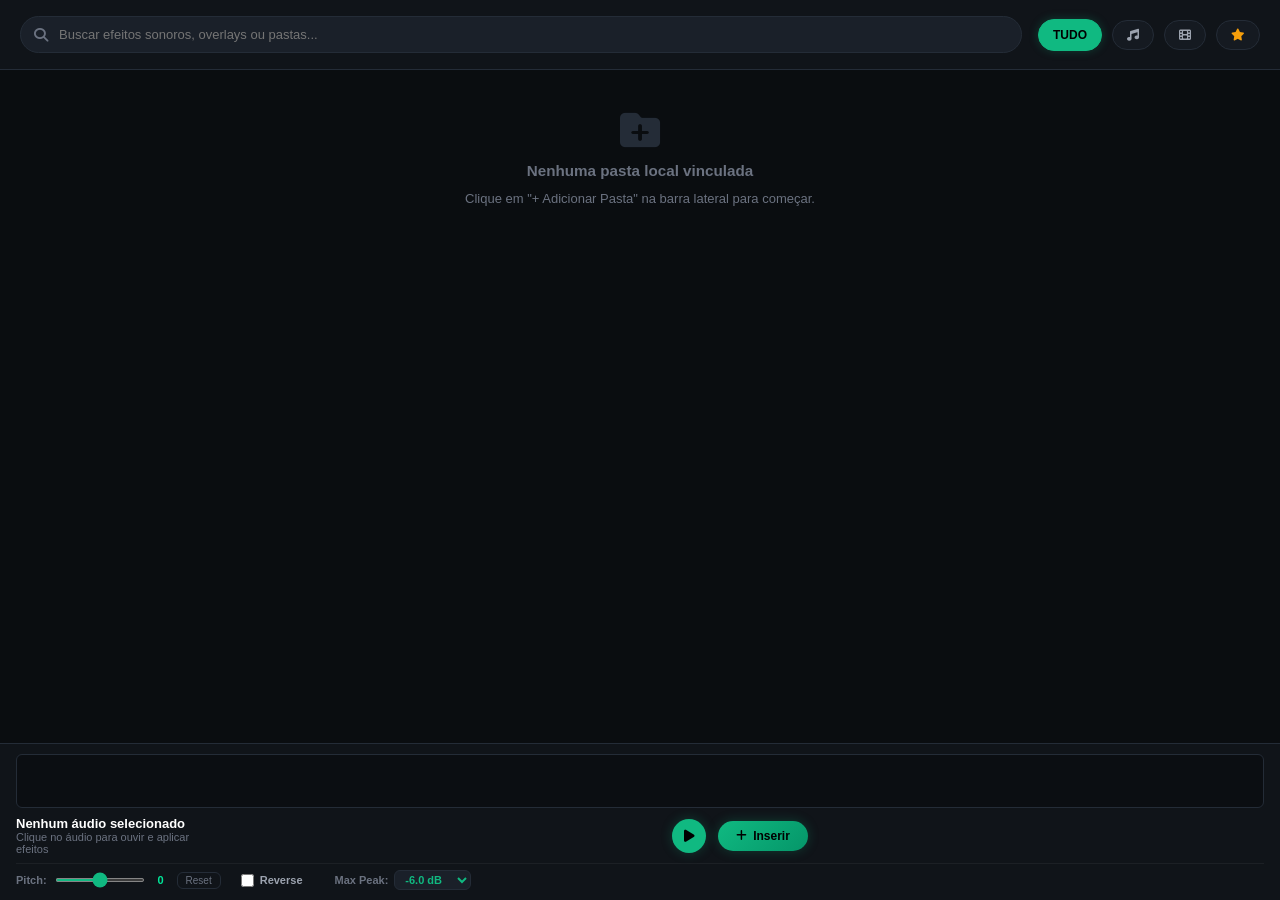
==== commit 2da71e03: "feat: adição do filtro de Favoritos (⭐) e gerenciamento de pastas (+ Adicionar / Excluir) na árvore" ====
--- a/index.html
+++ b/index.html
@@ -113,6 +113,8 @@
                     <button class="btn-pill active" data-filter="all" title="Todos os Efeitos">TUDO</button>
                     <button class="btn-pill" data-filter="sfx" title="Somente Efeitos Sonoros"><i class="fas fa-music"></i></button>
                     <button class="btn-pill" data-filter="overlay" title="Somente Overlays de Vídeo"><i class="fas fa-film"></i></button>
+                    <button class="btn-pill" data-filter="favorites" id="btn-filter-fav" title="Somente Favoritos"><i class="fas fa-star" style="color:#f59e0b;"></i></button>
+                    <input type="file" id="input-folder-picker" webkitdirectory directory style="display:none;">
                     
                     <div class="view-mode-group" id="view-mode-group" style="display: none;">
                         <button class="btn-view-mode active" data-view="folder" title="Navegar por Pastas">
@@ -202,12 +204,15 @@
                     <div class="max-peak-control-group">
                         <span class="ctrl-label">Max Peak:</span>
                         <select id="select-max-peak-player" class="player-select-peak">
+                            <option value="0.0">0.0 dB</option>
+                            <option value="-3.0">-3.0 dB</option>
                             <option value="-6.0" selected>-6.0 dB</option>
-                            <option value="-3.0">-3.0 dB</option>
-                            <option value="-1.0">-1.0 dB</option>
-                            <option value="0.0">0.0 dB</option>
                             <option value="-9.0">-9.0 dB</option>
                             <option value="-12.0">-12.0 dB</option>
+                            <option value="-15.0">-15.0 dB</option>
+                            <option value="-18.0">-18.0 dB</option>
+                            <option value="-21.0">-21.0 dB</option>
+                            <option value="-24.0">-24.0 dB</option>
                         </select>
                     </div>
                 </div>
--- a/css/styles.css
+++ b/css/styles.css
@@ -1454,4 +1454,67 @@
     color: var(--text-main);
 }
 
-
+/* Folder Management Actions Bar */
+.composer-tree-actions-bar {
+    display: flex;
+    align-items: center;
+    justify-content: space-between;
+    gap: 8px;
+    padding: 10px 14px;
+    background: rgba(18, 22, 28, 0.95);
+    border-top: 1px solid var(--border-color);
+    margin-top: 8px;
+}
+
+.btn-tree-action {
+    display: inline-flex;
+    align-items: center;
+    gap: 6px;
+    background: rgba(16, 185, 129, 0.12);
+    border: 1px solid rgba(16, 185, 129, 0.3);
+    color: var(--accent-emerald);
+    font-weight: 600;
+    font-size: 11px;
+    padding: 6px 12px;
+    border-radius: var(--radius-sm);
+    cursor: pointer;
+    transition: var(--transition);
+}
+
+.btn-tree-action:hover {
+    background: var(--accent-emerald);
+    color: #000;
+    border-color: var(--accent-emerald);
+    box-shadow: 0 0 10px var(--accent-emerald-glow);
+}
+
+.btn-tree-action.danger {
+    background: rgba(239, 68, 68, 0.12);
+    border-color: rgba(239, 68, 68, 0.3);
+    color: var(--accent-red);
+}
+
+.btn-tree-action.danger:hover {
+    background: var(--accent-red);
+    color: #fff;
+    border-color: var(--accent-red);
+    box-shadow: 0 0 10px rgba(239, 68, 68, 0.3);
+}
+
+.btn-remove-root-folder {
+    color: var(--text-dim);
+    font-size: 11px;
+    padding: 2px 5px;
+    border: none;
+    background: transparent;
+    cursor: pointer;
+    transition: var(--transition);
+    opacity: 0.5;
+}
+
+.btn-remove-root-folder:hover {
+    color: var(--accent-red);
+    opacity: 1;
+}
+
+
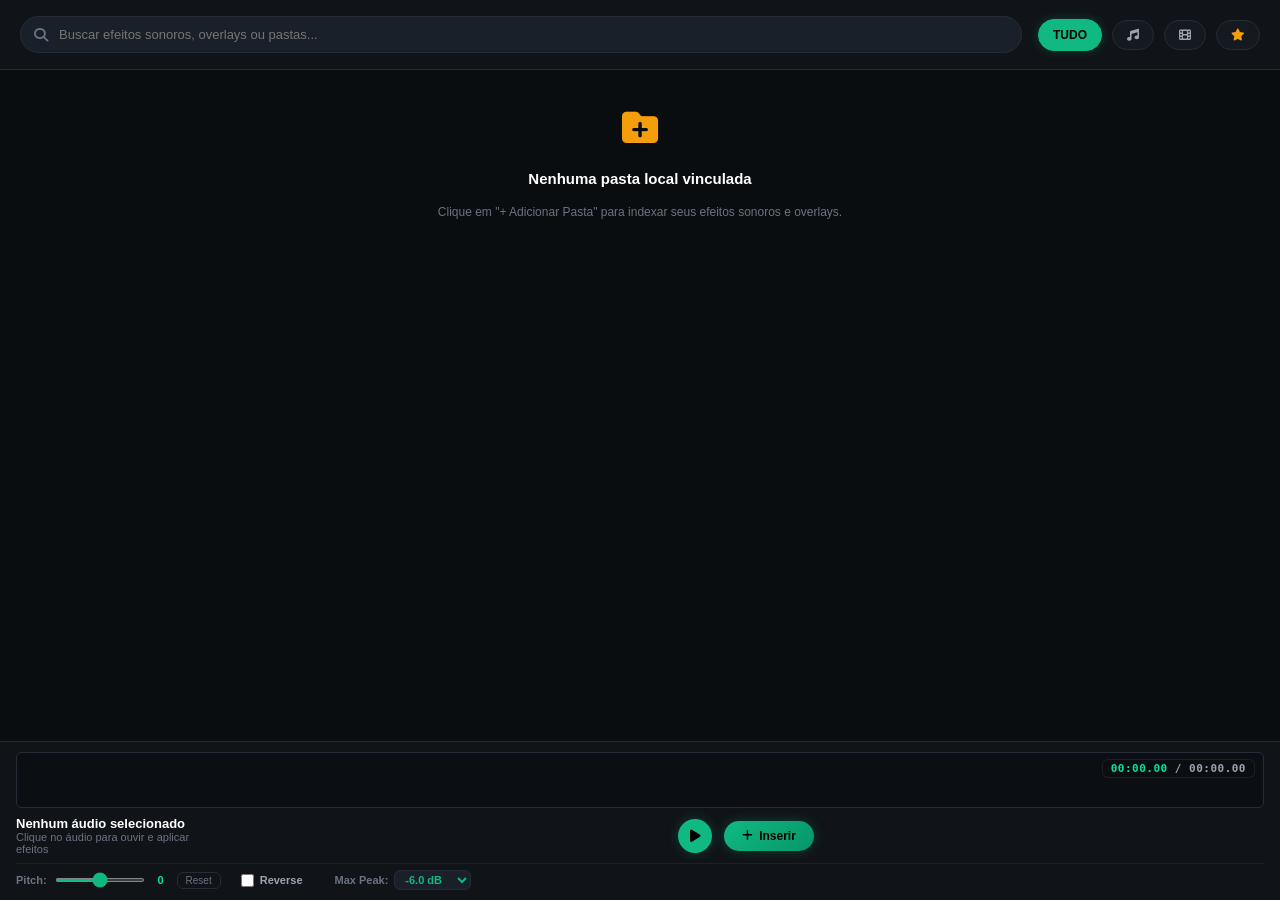
==== commit 9ca1a0da: "att" ====
--- a/index.html
+++ b/index.html
@@ -1,5 +1,6 @@
 <!DOCTYPE html>
 <html lang="pt-BR">
+
 <head>
     <meta charset="UTF-8">
     <meta name="viewport" content="width=device-width, initial-scale=1.0">
@@ -8,6 +9,7 @@
     <link rel="stylesheet" href="https://cdnjs.cloudflare.com/ajax/libs/font-awesome/6.4.0/css/all.min.css">
     <link rel="stylesheet" href="css/styles.css">
 </head>
+
 <body>
 
     <div class="app-container">
@@ -76,7 +78,8 @@
                     </div>
                     <div class="setting-input-row">
                         <input type="range" id="slider-max-peak" min="-36.0" max="0.0" step="0.5" value="-6.0">
-                        <input type="number" id="input-max-peak" class="num-input" min="-36.0" max="0.0" step="0.5" value="-6.0">
+                        <input type="number" id="input-max-peak" class="num-input" min="-36.0" max="0.0" step="0.5"
+                            value="-6.0">
                     </div>
                 </div>
 
@@ -90,7 +93,8 @@
                     </div>
                     <div class="setting-input-row" style="margin-top:4px;">
                         <span style="font-size:10px; color:var(--text-dim);">Limiar (dB):</span>
-                        <input type="number" id="input-silence-thresh" class="num-input" min="-80" max="-10" step="1" value="-45">
+                        <input type="number" id="input-silence-thresh" class="num-input" min="-80" max="-10" step="1"
+                            value="-45">
                     </div>
                 </div>
             </div>
@@ -100,22 +104,27 @@
         <main class="main-content">
             <!-- Top Search Header -->
             <header class="top-header">
-                <button class="btn-sidebar-expand" id="btn-expand-sidebar" title="Expandir Barra Lateral" style="display: none;">
+                <button class="btn-sidebar-expand" id="btn-expand-sidebar" title="Expandir Barra Lateral"
+                    style="display: none;">
                     <i class="fas fa-outdent"></i>
                 </button>
 
                 <div class="search-box">
                     <i class="fas fa-search search-icon"></i>
-                    <input type="text" id="search-input" class="search-input" placeholder="Buscar efeitos sonoros, overlays ou pastas..." autocomplete="off">
+                    <input type="text" id="search-input" class="search-input"
+                        placeholder="Buscar efeitos sonoros, overlays ou pastas..." autocomplete="off">
                 </div>
 
                 <div class="header-actions">
                     <button class="btn-pill active" data-filter="all" title="Todos os Efeitos">TUDO</button>
-                    <button class="btn-pill" data-filter="sfx" title="Somente Efeitos Sonoros"><i class="fas fa-music"></i></button>
-                    <button class="btn-pill" data-filter="overlay" title="Somente Overlays de Vídeo"><i class="fas fa-film"></i></button>
-                    <button class="btn-pill" data-filter="favorites" id="btn-filter-fav" title="Somente Favoritos"><i class="fas fa-star" style="color:#f59e0b;"></i></button>
+                    <button class="btn-pill" data-filter="sfx" title="Somente Efeitos Sonoros"><i
+                            class="fas fa-music"></i></button>
+                    <button class="btn-pill" data-filter="overlay" title="Somente Overlays de Vídeo"><i
+                            class="fas fa-film"></i></button>
+                    <button class="btn-pill" data-filter="favorites" id="btn-filter-fav" title="Somente Favoritos"><i
+                            class="fas fa-star" style="color:#f59e0b;"></i></button>
                     <input type="file" id="input-folder-picker" webkitdirectory directory style="display:none;">
-                    
+
                     <div class="view-mode-group" id="view-mode-group" style="display: none;">
                         <button class="btn-view-mode active" data-view="folder" title="Navegar por Pastas">
                             <i class="fas fa-folder-tree"></i>
@@ -130,7 +139,8 @@
                     <i class="fas fa-compact-disc fa-spin indexing-icon"></i>
                     <div class="indexing-text-group">
                         <span class="indexing-status-title" id="indexing-status-title">Indexando pastas...</span>
-                        <span class="indexing-status-detail" id="indexing-status-detail">Varrendo arquivos em lote...</span>
+                        <span class="indexing-status-detail" id="indexing-status-detail">Varrendo arquivos em
+                            lote...</span>
                     </div>
                 </div>
                 <div class="indexing-bar-wrapper">
@@ -163,22 +173,28 @@
                 <!-- Waveform Display Box (Estilo Premiere Composer) -->
                 <div class="player-waveform-box" id="player-waveform-box">
                     <canvas id="player-waveform-canvas" class="player-waveform-canvas"></canvas>
+                    <div class="waveform-time-overlay" id="waveform-time-overlay">
+                        <span id="player-time-current">00:00.00</span> / <span id="player-time-total">00:00.00</span>
+                    </div>
+                    <div class="waveform-hover-tooltip" id="waveform-hover-tooltip">00:00.00</div>
                 </div>
 
                 <div class="player-top-row">
                     <div class="player-info">
                         <div class="player-title-box">
                             <span class="player-title" id="player-title">Nenhum áudio selecionado</span>
-                            <span class="player-subtitle">Clique no áudio para ouvir e aplicar efeitos</span>
+                            <span class="player-subtitle" id="player-subtitle">Clique no áudio para ouvir e aplicar
+                                efeitos</span>
                         </div>
                     </div>
 
                     <div class="player-controls">
                         <div class="player-buttons">
-                            <button class="btn-play-main" id="btn-play-main" title="Tocar / Pausar">
+                            <button class="btn-play-main" id="btn-play-main" title="Tocar / Pausar (Barra de Espaço)">
                                 <i class="fas fa-play"></i>
                             </button>
-                            <button class="btn-insert-main" id="btn-insert-main" title="Inserir na Timeline do Premiere">
+                            <button class="btn-insert-main" id="btn-insert-main"
+                                title="Inserir na Timeline do Premiere">
                                 <i class="fas fa-plus"></i> Inserir
                             </button>
                         </div>
@@ -189,7 +205,8 @@
                 <div class="player-extra-controls">
                     <div class="pitch-control-group">
                         <span class="ctrl-label">Pitch:</span>
-                        <input type="range" id="slider-pitch" class="pitch-slider" min="-12" max="12" step="1" value="0">
+                        <input type="range" id="slider-pitch" class="pitch-slider" min="-12" max="12" step="1"
+                            value="0">
                         <span class="pitch-value-badge" id="val-pitch">0</span>
                         <button class="btn-reset-pitch" id="btn-reset-pitch" title="Resetar Afinação">Reset</button>
                     </div>
@@ -237,4 +254,5 @@
     <script src="js/overlay-engine.js"></script>
     <script src="js/app.js"></script>
 </body>
-</html>
+
+</html>
--- a/css/styles.css
+++ b/css/styles.css
@@ -765,18 +765,70 @@
 
 .player-waveform-box {
     width: 100%;
-    height: 54px;
+    height: 56px;
     background-color: #0b0e12;
     border: 1px solid var(--border-color);
     border-radius: var(--radius-sm);
     overflow: hidden;
     position: relative;
+    cursor: pointer;
+    user-select: none;
+    transition: border-color 0.2s ease;
+}
+
+.player-waveform-box:hover {
+    border-color: rgba(16, 185, 129, 0.4);
 }
 
 .player-waveform-canvas {
     width: 100%;
     height: 100%;
     display: block;
+    cursor: pointer;
+}
+
+.waveform-time-overlay {
+    position: absolute;
+    top: 6px;
+    right: 8px;
+    background: rgba(11, 14, 18, 0.75);
+    backdrop-filter: blur(4px);
+    border: 1px solid rgba(255, 255, 255, 0.08);
+    padding: 2px 8px;
+    border-radius: var(--radius-sm);
+    font-family: 'JetBrains Mono', 'Fira Code', monospace;
+    font-size: 11px;
+    font-weight: 600;
+    color: var(--text-muted);
+    pointer-events: none;
+    letter-spacing: 0.5px;
+}
+
+#player-time-current {
+    color: var(--accent-green-bright);
+    font-weight: 700;
+}
+
+.waveform-hover-tooltip {
+    position: absolute;
+    bottom: 6px;
+    transform: translateX(-50%);
+    background: rgba(0, 0, 0, 0.85);
+    border: 1px solid var(--accent-emerald);
+    color: #fff;
+    padding: 2px 6px;
+    border-radius: 3px;
+    font-family: monospace;
+    font-size: 10px;
+    font-weight: 600;
+    pointer-events: none;
+    opacity: 0;
+    transition: opacity 0.15s ease;
+    z-index: 10;
+}
+
+.waveform-hover-tooltip.visible {
+    opacity: 1;
 }
 
 .player-top-row {
@@ -784,12 +836,66 @@
     align-items: center;
     justify-content: space-between;
     width: 100%;
+    gap: 12px;
 }
 
 .player-buttons {
     display: flex;
     align-items: center;
     gap: 10px;
+}
+
+.player-right-actions {
+    display: flex;
+    align-items: center;
+    gap: 8px;
+}
+
+.btn-action-overwrite {
+    display: inline-flex;
+    align-items: center;
+    gap: 6px;
+    background: rgba(245, 158, 11, 0.12);
+    border: 1px solid rgba(245, 158, 11, 0.35);
+    color: #fbbf24;
+    font-weight: 600;
+    font-size: 11px;
+    padding: 6px 12px;
+    border-radius: var(--radius-full);
+    cursor: pointer;
+    transition: var(--transition);
+}
+
+.btn-action-overwrite:hover {
+    background: #f59e0b;
+    color: #000;
+    border-color: #f59e0b;
+    box-shadow: 0 0 12px rgba(245, 158, 11, 0.4);
+    transform: translateY(-1px);
+}
+
+.player-keyboard-hint {
+    margin-left: auto;
+    display: flex;
+    align-items: center;
+}
+
+.hotkey-pill {
+    font-size: 10px;
+    color: var(--text-dim);
+    display: flex;
+    align-items: center;
+    gap: 4px;
+}
+
+.hotkey-pill kbd {
+    background: rgba(255, 255, 255, 0.08);
+    border: 1px solid rgba(255, 255, 255, 0.15);
+    padding: 1px 5px;
+    border-radius: 3px;
+    font-family: inherit;
+    font-size: 9px;
+    color: #e5e7eb;
 }
 
 .btn-play-main {
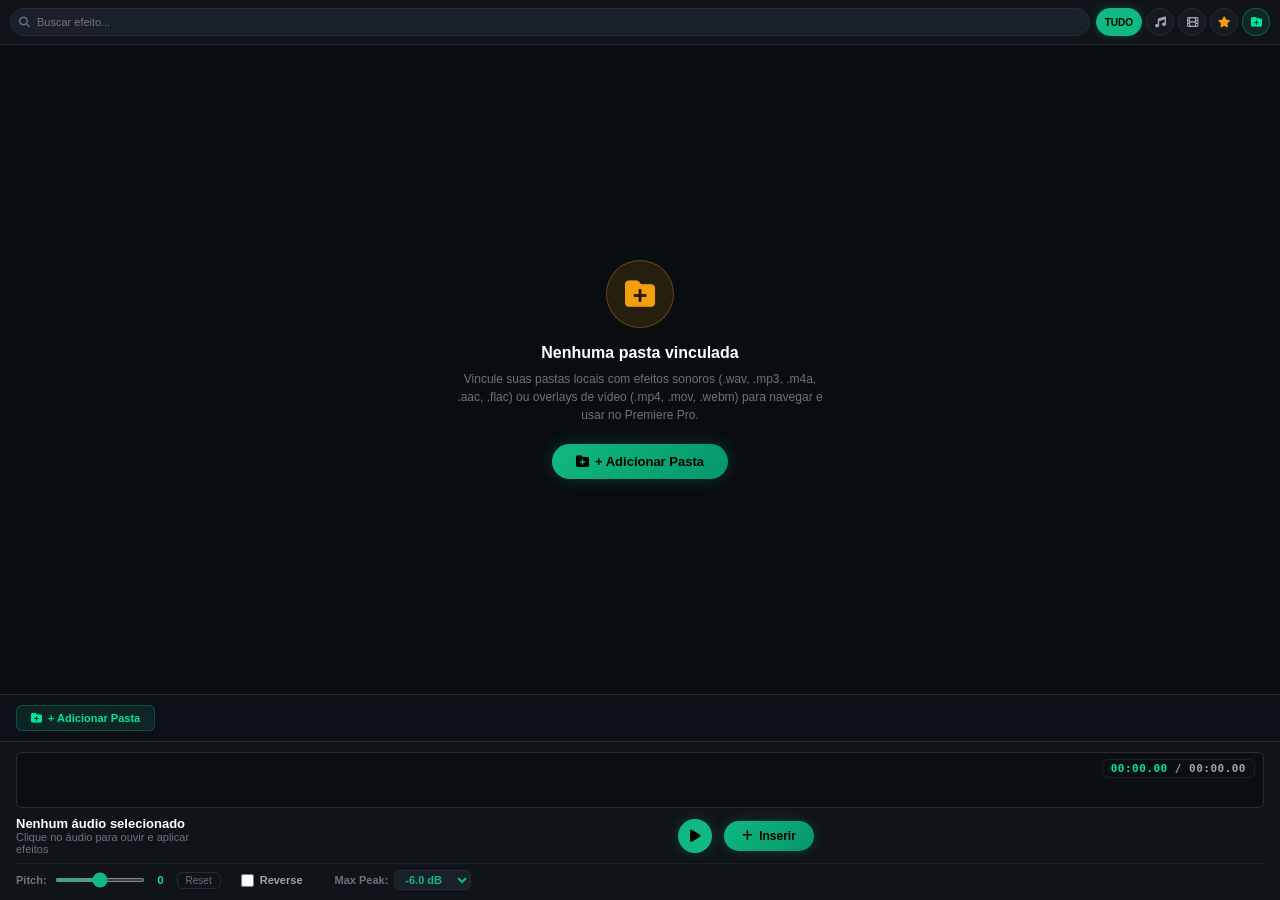
==== commit a2d245ee: "auto att" ====
--- a/index.html
+++ b/index.html
@@ -19,7 +19,7 @@
                 <div class="brand-logo">FX</div>
                 <div style="flex:1;">
                     <div class="brand-title">Composer FX</div>
-                    <div class="brand-version">Premiere 2025 (25.4)</div>
+                    <div class="brand-version">Premiere v26.3.2</div>
                 </div>
                 <button class="btn-sidebar-toggle" id="btn-toggle-sidebar" title="Recolher Barra Lateral">
                     <i class="fas fa-indent"></i>
@@ -96,12 +96,38 @@
                         <input type="number" id="input-silence-thresh" class="num-input" min="-80" max="-10" step="1"
                             value="-45">
                     </div>
+                <div class="sidebar-update-action" style="padding-top: 10px; border-top: 1px solid var(--border-color); margin-top: 8px;">
+                    <button class="btn-check-updates" id="btn-check-updates" title="Checar se há nova versão no GitHub">
+                        <i class="fas fa-sync-alt"></i> <span>Verificar Atualizações</span>
+                    </button>
                 </div>
             </div>
         </aside>
 
         <!-- Main Content View -->
         <main class="main-content">
+            <!-- Update Notification Banner (1-Click Auto-Updater) -->
+            <div class="update-notification-banner" id="update-notification-banner" style="display: none;">
+                <div class="update-banner-left">
+                    <i class="fas fa-rocket update-banner-icon"></i>
+                    <div class="update-banner-content">
+                        <div class="update-banner-title">
+                            <span>Nova atualização disponível!</span>
+                            <span class="update-banner-sha" id="update-banner-sha"></span>
+                        </div>
+                        <div class="update-banner-desc" id="update-banner-text">Nova versão com melhorias e correções.</div>
+                    </div>
+                </div>
+                <div class="update-banner-actions">
+                    <button class="btn-update-now" id="btn-update-now" title="Baixar e aplicar atualização com 1 clique">
+                        <i class="fas fa-arrow-alt-circle-up"></i> Atualizar Agora
+                    </button>
+                    <button class="btn-update-dismiss" id="btn-dismiss-update" title="Fechar aviso">
+                        <i class="fas fa-times"></i>
+                    </button>
+                </div>
+            </div>
+
             <!-- Top Search Header -->
             <header class="top-header">
                 <button class="btn-sidebar-expand" id="btn-expand-sidebar" title="Expandir Barra Lateral"
@@ -112,17 +138,20 @@
                 <div class="search-box">
                     <i class="fas fa-search search-icon"></i>
                     <input type="text" id="search-input" class="search-input"
-                        placeholder="Buscar efeitos sonoros, overlays ou pastas..." autocomplete="off">
+                        placeholder="Buscar efeito..." autocomplete="off">
                 </div>
 
                 <div class="header-actions">
                     <button class="btn-pill active" data-filter="all" title="Todos os Efeitos">TUDO</button>
-                    <button class="btn-pill" data-filter="sfx" title="Somente Efeitos Sonoros"><i
+                    <button class="btn-pill btn-pill-icon" data-filter="sfx" title="Somente Efeitos Sonoros"><i
                             class="fas fa-music"></i></button>
-                    <button class="btn-pill" data-filter="overlay" title="Somente Overlays de Vídeo"><i
+                    <button class="btn-pill btn-pill-icon" data-filter="overlay" title="Somente Overlays de Vídeo"><i
                             class="fas fa-film"></i></button>
-                    <button class="btn-pill" data-filter="favorites" id="btn-filter-fav" title="Somente Favoritos"><i
+                    <button class="btn-pill btn-pill-icon" data-filter="favorites" id="btn-filter-fav" title="Somente Favoritos"><i
                             class="fas fa-star" style="color:#f59e0b;"></i></button>
+                    <button class="btn-pill btn-pill-icon btn-header-add" id="btn-header-add-folder" title="Adicionar Pasta" style="color:var(--accent-green-bright); border-color:rgba(16, 185, 129, 0.4); background:rgba(16, 185, 129, 0.12); font-weight:600; cursor:pointer;">
+                        <i class="fas fa-folder-plus"></i>
+                    </button>
                     <input type="file" id="input-folder-picker" webkitdirectory directory style="display:none;">
 
                     <div class="view-mode-group" id="view-mode-group" style="display: none;">
@@ -252,6 +281,7 @@
     <script src="js/cache-manager.js"></script>
     <script src="js/audio-engine.js"></script>
     <script src="js/overlay-engine.js"></script>
+    <script src="js/updater.js"></script>
     <script src="js/app.js"></script>
 </body>
 
--- a/css/styles.css
+++ b/css/styles.css
@@ -477,18 +477,155 @@
     overflow: hidden;
 }
 
+/* Update Notification Banner */
+.update-notification-banner {
+    display: flex;
+    align-items: center;
+    justify-content: space-between;
+    gap: 12px;
+    padding: 8px 14px;
+    background: linear-gradient(90deg, rgba(16, 185, 129, 0.18), rgba(6, 182, 212, 0.18));
+    border-bottom: 1px solid rgba(16, 185, 129, 0.35);
+    animation: fadeInSlide 0.3s ease;
+    z-index: 100;
+}
+
+@keyframes fadeInSlide {
+    from { opacity: 0; transform: translateY(-8px); }
+    to { opacity: 1; transform: translateY(0); }
+}
+
+.update-banner-left {
+    display: flex;
+    align-items: center;
+    gap: 10px;
+    min-width: 0;
+}
+
+.update-banner-icon {
+    font-size: 16px;
+    color: var(--accent-emerald);
+    filter: drop-shadow(0 0 6px var(--accent-emerald-glow));
+    flex-shrink: 0;
+}
+
+.update-banner-content {
+    display: flex;
+    flex-direction: column;
+    gap: 1px;
+    min-width: 0;
+}
+
+.update-banner-title {
+    display: flex;
+    align-items: center;
+    gap: 6px;
+    font-size: 12px;
+    font-weight: 700;
+    color: #fff;
+    white-space: nowrap;
+}
+
+.update-banner-sha {
+    font-size: 10px;
+    font-family: monospace;
+    font-weight: 600;
+    color: var(--accent-emerald);
+    background: rgba(16, 185, 129, 0.2);
+    padding: 1px 5px;
+    border-radius: 4px;
+}
+
+.update-banner-desc {
+    font-size: 11px;
+    color: var(--text-dim);
+    white-space: nowrap;
+    overflow: hidden;
+    text-overflow: ellipsis;
+}
+
+.update-banner-actions {
+    display: flex;
+    align-items: center;
+    gap: 8px;
+    flex-shrink: 0;
+}
+
+.btn-update-now {
+    display: inline-flex;
+    align-items: center;
+    gap: 6px;
+    padding: 5px 12px;
+    background: linear-gradient(135deg, var(--accent-emerald), #059669);
+    color: #000;
+    font-size: 11px;
+    font-weight: 700;
+    border: none;
+    border-radius: var(--radius-full);
+    cursor: pointer;
+    box-shadow: 0 0 12px var(--accent-emerald-glow);
+    transition: var(--transition);
+}
+
+.btn-update-now:hover {
+    transform: scale(1.03);
+    filter: brightness(1.1);
+}
+
+.btn-update-dismiss {
+    background: transparent;
+    border: none;
+    color: var(--text-dim);
+    font-size: 12px;
+    cursor: pointer;
+    padding: 4px;
+    display: flex;
+    align-items: center;
+    justify-content: center;
+    transition: var(--transition);
+}
+
+.btn-update-dismiss:hover {
+    color: #fff;
+}
+
+.btn-check-updates {
+    width: 100%;
+    padding: 6px 10px;
+    font-size: 11px;
+    font-weight: 500;
+    color: var(--text-muted);
+    background: rgba(255, 255, 255, 0.04);
+    border: 1px solid var(--border-color);
+    border-radius: var(--radius-sm);
+    display: flex;
+    align-items: center;
+    justify-content: center;
+    gap: 6px;
+    cursor: pointer;
+    transition: var(--transition);
+}
+
+.btn-check-updates:hover {
+    color: var(--accent-emerald);
+    border-color: var(--accent-emerald);
+    background: rgba(16, 185, 129, 0.08);
+}
+
 /* Top Header Bar */
 .top-header {
-    padding: 16px 20px;
+    padding: 8px 10px;
     background-color: var(--bg-sidebar);
     border-bottom: 1px solid var(--border-color);
     display: flex;
     align-items: center;
-    gap: 16px;
+    gap: 6px;
+    min-height: 42px;
 }
 
 .search-box {
     flex: 1;
+    min-width: 70px;
     position: relative;
     display: flex;
     align-items: center;
@@ -496,47 +633,61 @@
 
 .search-icon {
     position: absolute;
-    left: 14px;
-    color: var(--text-dim);
-    font-size: 14px;
+    left: 9px;
+    color: var(--text-dim);
+    font-size: 11px;
+    pointer-events: none;
 }
 
 .search-input {
     width: 100%;
+    height: 28px;
     background-color: var(--bg-input);
     border: 1px solid var(--border-color);
     border-radius: var(--radius-full);
-    padding: 10px 16px 10px 38px;
+    padding: 0 8px 0 26px;
     color: var(--text-main);
-    font-size: 13px;
+    font-size: 11px;
     outline: none;
     transition: var(--transition);
 }
 
 .search-input:focus {
     border-color: var(--accent-emerald);
-    box-shadow: 0 0 0 3px var(--accent-emerald-glow);
+    box-shadow: 0 0 0 2px var(--accent-emerald-glow);
 }
 
 .header-actions {
     display: flex;
     align-items: center;
-    gap: 10px;
+    gap: 4px;
+    flex-shrink: 0;
 }
 
 .btn-pill {
-    display: flex;
-    align-items: center;
-    gap: 6px;
-    padding: 8px 14px;
+    display: inline-flex;
+    align-items: center;
+    justify-content: center;
+    gap: 4px;
+    height: 28px;
+    padding: 0 8px;
     border-radius: var(--radius-full);
     background: var(--bg-card);
     border: 1px solid var(--border-color);
     color: var(--text-muted);
-    font-size: 12px;
-    font-weight: 500;
-    cursor: pointer;
-    transition: var(--transition);
+    font-size: 10px;
+    font-weight: 700;
+    cursor: pointer;
+    transition: var(--transition);
+    flex-shrink: 0;
+}
+
+.btn-pill.btn-pill-icon {
+    width: 28px;
+    height: 28px;
+    padding: 0;
+    border-radius: 50%;
+    font-size: 11px;
 }
 
 .btn-pill:hover {
@@ -549,7 +700,7 @@
     color: #000;
     font-weight: 700;
     border-color: var(--accent-emerald);
-    box-shadow: 0 0 10px var(--accent-emerald-glow);
+    box-shadow: 0 0 8px var(--accent-emerald-glow);
 }
 
 /* Asset Content & Grid */
@@ -1422,6 +1573,7 @@
 }
 
 /* ==========================================================================
+/* ==========================================================================
    PREMIERE COMPOSER FILE TREE EXPLORER (OFFICIAL COMPOSER STYLE)
    ========================================================================== */
 .composer-tree-view {
@@ -1435,6 +1587,27 @@
     overflow-y: auto;
     max-height: 100%;
     min-height: 0;
+    position: relative;
+}
+
+.composer-tree-inner {
+    display: flex;
+    flex-direction: column;
+    flex: 1;
+    overflow-y: auto;
+    min-height: 0;
+}
+
+.composer-empty-wrapper {
+    display: flex;
+    flex-direction: column;
+    align-items: center;
+    justify-content: center;
+    flex: 1;
+    width: 100%;
+    text-align: center;
+    padding: 40px 20px;
+    animation: fadeIn 0.3s ease-out;
 }
 
 .composer-tree-node {
@@ -1447,7 +1620,7 @@
     align-items: center;
     gap: 6px;
     padding: 3px 8px;
-    min-height: 25px;
+    min-height: 27px;
     color: #d1d5db;
     font-size: 12px;
     cursor: pointer;
@@ -1459,6 +1632,21 @@
 .composer-tree-row:hover {
     background-color: rgba(255, 255, 255, 0.06);
     color: #fff;
+}
+
+.composer-tree-row.folder-row {
+    font-weight: 600;
+    color: #e5e7eb;
+    background-color: rgba(255, 255, 255, 0.015);
+}
+
+.composer-tree-row.folder-row:hover {
+    background-color: rgba(255, 255, 255, 0.07);
+    color: #fff;
+}
+
+.composer-tree-row.folder-row.is-expanded {
+    background-color: rgba(255, 255, 255, 0.035);
 }
 
 .composer-tree-row.selected {
@@ -1468,23 +1656,29 @@
 }
 
 .composer-chevron {
-    width: 14px;
-    height: 14px;
-    display: flex;
+    width: 16px;
+    height: 16px;
+    display: inline-flex;
     align-items: center;
     justify-content: center;
-    font-size: 9px;
-    color: var(--text-dim);
-    transition: transform 0.15s ease;
+    font-size: 10px;
+    color: var(--text-dim);
+    transition: transform 0.15s ease, color 0.15s ease;
+    flex-shrink: 0;
+}
+
+.composer-chevron:hover {
+    color: #fff;
 }
 
 .composer-chevron.expanded {
-    transform: rotate(90deg);
+    color: var(--accent-green-bright);
 }
 
 .composer-folder-icon {
     color: #f59e0b;
     font-size: 13px;
+    flex-shrink: 0;
 }
 
 .composer-file-icon {
@@ -1493,6 +1687,7 @@
     background: rgba(16, 185, 129, 0.12);
     padding: 2px 4px;
     border-radius: 3px;
+    flex-shrink: 0;
 }
 
 .composer-file-icon.overlay {
@@ -1511,17 +1706,17 @@
 
 .composer-count-badge {
     font-size: 9px;
-    color: var(--text-dim);
-    background: rgba(255, 255, 255, 0.05);
-    padding: 1px 5px;
+    font-weight: 600;
+    color: var(--text-dim);
+    background: rgba(255, 255, 255, 0.06);
+    padding: 1px 6px;
     border-radius: var(--radius-full);
+    border: 1px solid rgba(255, 255, 255, 0.08);
 }
 
 .composer-tree-children {
     display: flex;
     flex-direction: column;
-    margin-left: 14px;
-    border-left: 1px solid rgba(255, 255, 255, 0.05);
 }
 
 .composer-fav-btn {
@@ -1529,6 +1724,7 @@
     font-size: 11px;
     padding: 2px 4px;
     transition: var(--transition);
+    flex-shrink: 0;
 }
 
 .composer-fav-btn:hover, .composer-fav-btn.active {
@@ -1560,16 +1756,20 @@
     color: var(--text-main);
 }
 
-/* Folder Management Actions Bar */
+/* Folder Management Actions Bar (Fixed / Sticky at bottom) */
 .composer-tree-actions-bar {
     display: flex;
     align-items: center;
     justify-content: space-between;
-    gap: 8px;
-    padding: 10px 14px;
-    background: rgba(18, 22, 28, 0.95);
+    gap: 10px;
+    padding: 10px 16px;
+    background: rgba(14, 18, 24, 0.98);
+    backdrop-filter: blur(8px);
     border-top: 1px solid var(--border-color);
-    margin-top: 8px;
+    margin-top: auto;
+    position: sticky;
+    bottom: 0;
+    z-index: 20;
 }
 
 .btn-tree-action {
@@ -1578,20 +1778,21 @@
     gap: 6px;
     background: rgba(16, 185, 129, 0.12);
     border: 1px solid rgba(16, 185, 129, 0.3);
-    color: var(--accent-emerald);
+    color: var(--accent-green-bright);
     font-weight: 600;
     font-size: 11px;
-    padding: 6px 12px;
+    padding: 6px 14px;
     border-radius: var(--radius-sm);
     cursor: pointer;
     transition: var(--transition);
+    user-select: none;
 }
 
 .btn-tree-action:hover {
     background: var(--accent-emerald);
     color: #000;
     border-color: var(--accent-emerald);
-    box-shadow: 0 0 10px var(--accent-emerald-glow);
+    box-shadow: 0 0 12px var(--accent-emerald-glow);
 }
 
 .btn-tree-action.danger {
@@ -1604,22 +1805,25 @@
     background: var(--accent-red);
     color: #fff;
     border-color: var(--accent-red);
-    box-shadow: 0 0 10px rgba(239, 68, 68, 0.3);
+    box-shadow: 0 0 12px rgba(239, 68, 68, 0.35);
 }
 
 .btn-remove-root-folder {
-    color: var(--text-dim);
-    font-size: 11px;
-    padding: 2px 5px;
+    margin-left: 6px;
+    color: var(--text-dim);
+    font-size: 11px;
+    padding: 3px 6px;
     border: none;
     background: transparent;
     cursor: pointer;
     transition: var(--transition);
-    opacity: 0.5;
+    opacity: 0.4;
+    border-radius: var(--radius-sm);
 }
 
 .btn-remove-root-folder:hover {
     color: var(--accent-red);
+    background: rgba(239, 68, 68, 0.15);
     opacity: 1;
 }
 
